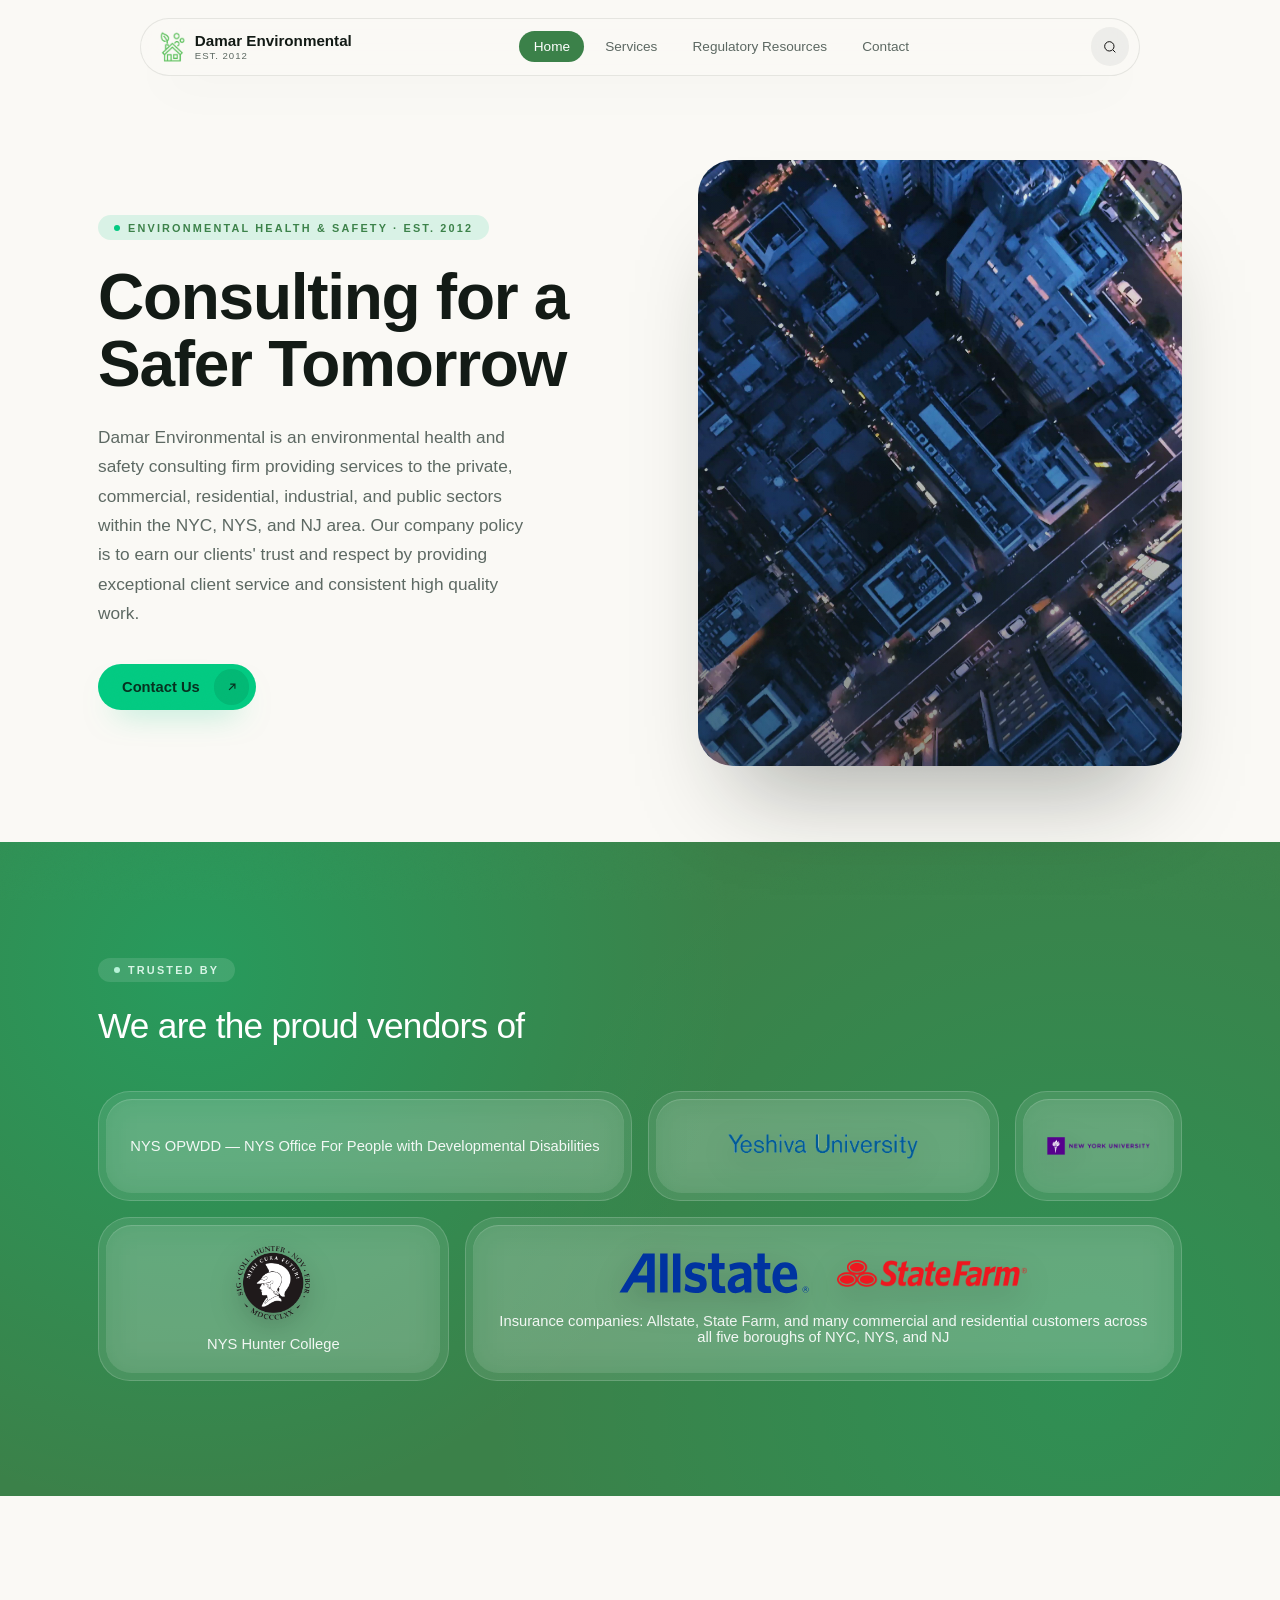
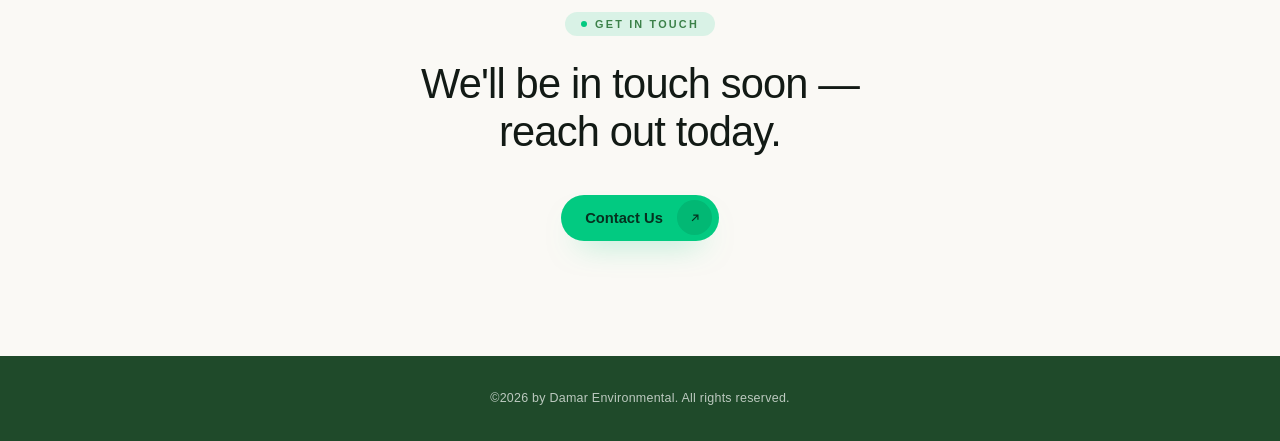
==== index.html @ f16bc7c7 "Add search for regulations" ====
<!DOCTYPE html>
<html lang="en">
<head>
<meta charset="UTF-8">
<meta name="viewport" content="width=device-width, initial-scale=1.0">
<title>Damar Environmental | Environmental Health &amp; Safety Consulting</title>
<link rel="stylesheet" href="css/style.css">
</head>
<body>
<div class="grain"></div>

<nav class="site-nav">
  <div class="nav-row">
    <div class="brand">
      <img src="images/logo-mark.png" alt="Damar Environmental logo" class="brand-logo">
      <div class="brand-text">
        <div class="name">Damar Environmental</div>
        <div class="est">Est. 2012</div>
      </div>
    </div>
    <ul class="main-nav">
      <li><a href="index.html" class="active">Home</a></li>
      <li><a href="services/index.html">Services</a></li>
      <li><a href="regulatory-resources/index.html">Regulatory Resources</a></li>
      <li><a href="contact/index.html">Contact</a></li>
    </ul>
    <div class="nav-actions">
      <button class="icon-btn search-btn" aria-label="Search" type="button">
        <svg class="icon-search" viewBox="0 0 24 24" fill="none" stroke="currentColor" stroke-width="1.4"><circle cx="11" cy="11" r="7"/><path d="M20 20l-3.5-3.5"/></svg>
        <svg class="icon-close" viewBox="0 0 24 24" fill="none" stroke="currentColor" stroke-width="1.4"><path d="M6 6l12 12M18 6L6 18"/></svg>
      </button>
      <button class="icon-btn nav-toggle" aria-label="Menu">
        <span></span><span></span><span></span>
      </button>
    </div>
    <div class="nav-search-wrap">
      <svg width="16" height="16" viewBox="0 0 24 24" fill="none" stroke="currentColor" stroke-width="1.4"><circle cx="11" cy="11" r="7"/><path d="M20 20l-3.5-3.5"/></svg>
      <input type="search" class="nav-search-input" placeholder="Search the regulations...">
    </div>
  </div>
</nav>

<div class="nav-overlay">
  <div class="nav-overlay-search">
    <svg width="16" height="16" viewBox="0 0 24 24" fill="none" stroke="currentColor" stroke-width="1.4"><circle cx="11" cy="11" r="7"/><path d="M20 20l-3.5-3.5"/></svg>
    <input type="search" class="overlay-search-input" placeholder="Search the regulations...">
  </div>
  <ul>
    <li><a href="index.html">Home</a></li>
    <li><a href="services/index.html">Services</a></li>
    <li><a href="regulatory-resources/index.html">Regulatory Resources</a></li>
    <li><a href="contact/index.html">Contact</a></li>
  </ul>
</div>

<section class="hero">
  <div class="container hero-grid">
    <div class="reveal">
      <div class="eyebrow">Environmental Health &amp; Safety &middot; Est. 2012</div>
      <h1>Consulting for a Safer Tomorrow</h1>
      <p class="lede">Damar Environmental is an environmental health and safety consulting firm providing services to the private, commercial, residential, industrial, and public sectors within the NYC, NYS, and NJ area. Our company policy is to earn our clients' trust and respect by providing exceptional client service and consistent high quality work.</p>
      <a href="contact/index.html" class="btn">
        Contact Us
        <span class="icon-circle">
          <svg width="14" height="14" viewBox="0 0 24 24" fill="none" stroke="currentColor" stroke-width="2"><path d="M7 17L17 7M9 7h8v8"/></svg>
        </span>
      </a>
    </div>
    <div class="hero-media reveal d2">
      <video autoplay muted loop playsinline poster="images/hero-poster.jpg">
        <source src="images/hero-bg.mp4" type="video/mp4">
      </video>
    </div>
  </div>
</section>

<section class="vendors-band">
  <div class="container">
    <div class="eyebrow on-dark reveal">Trusted By</div>
    <h2 class="reveal d1">We are the proud vendors of</h2>
    <div class="vendor-grid">
      <div class="bezel on-green reveal">
        <div class="bezel-inner vendor-card">
          <span>NYS OPWDD &mdash; NYS Office For People with Developmental Disabilities</span>
        </div>
      </div>
      <div class="bezel on-green reveal d1">
        <div class="bezel-inner vendor-card">
          <img src="images/vendors/yeshiva-logo.png" alt="Yeshiva University logo" class="vendor-logo">
        </div>
      </div>
      <div class="bezel on-green reveal d2">
        <div class="bezel-inner vendor-card">
          <img src="images/vendors/nyu-logo.png" alt="NYU logo" class="vendor-logo">
        </div>
      </div>
      <div class="bezel on-green reveal d1">
        <div class="bezel-inner vendor-card">
          <img src="images/vendors/hunter-logo.png" alt="Hunter College logo" class="vendor-logo seal-logo">
          <span>NYS Hunter College</span>
        </div>
      </div>
      <div class="bezel on-green reveal d3">
        <div class="bezel-inner vendor-card insurance-card">
          <div class="insurance-logos" aria-label="Insurance company logos">
            <img src="images/vendors/allstate-logo.svg" alt="Allstate logo" class="vendor-logo">
            <img src="images/vendors/state-farm-logo.png" alt="State Farm logo" class="vendor-logo">
          </div>
          <span>Insurance companies: Allstate, State Farm, and many commercial and residential customers across all five boroughs of NYC, NYS, and NJ</span>
        </div>
      </div>
    </div>
  </div>
</section>

<section class="home-cta">
  <div class="container">
    <div class="eyebrow reveal">Get In Touch</div>
    <h2 class="reveal d1">We'll be in touch soon &mdash; reach out today.</h2>
    <div class="signup-row reveal d2">
      <a href="contact/index.html" class="btn">
        Contact Us
        <span class="icon-circle">
          <svg width="14" height="14" viewBox="0 0 24 24" fill="none" stroke="currentColor" stroke-width="2"><path d="M7 17L17 7M9 7h8v8"/></svg>
        </span>
      </a>
    </div>
  </div>
</section>

<footer class="site-footer">
  &copy;2026 by Damar Environmental. All rights reserved.
</footer>

<script src="js/main.js"></script>
</body>
</html>
---- css/style.css ----
@import url('https://api.fontshare.com/v2/css?f[]=clash-display@400,500,600,700&f[]=general-sans@400,500,600&display=optional');

:root {
  /* brand (kept from original site) */
  --green-dark: #3b8149;
  --green-deep: #1f4a2a;
  --green-accent: #02ca81;
  --green-accent-soft: rgba(2, 202, 129, 0.13);

  /* new premium neutrals */
  --bg: #faf9f5;
  --bg-alt: #eef4ee;
  --ink: #121a15;
  --ink-soft: #5c6862;
  --white: #ffffff;
  --hairline: rgba(18, 26, 21, 0.09);
  --hairline-on-dark: rgba(255, 255, 255, 0.14);

  --font-display: 'Clash Display', 'General Sans', 'Plus Jakarta Sans', sans-serif;
  --font-body: 'General Sans', 'Plus Jakarta Sans', sans-serif;

  --ease: cubic-bezier(0.32, 0.72, 0, 1);
  --ease-soft: cubic-bezier(0.22, 0.61, 0.36, 1);

  --section-py: clamp(4.5rem, 9vw, 8rem);
}

* { box-sizing: border-box; }

html { scroll-behavior: smooth; }

body {
  margin: 0;
  padding: 0;
  min-height: 100vh;
  display: flex;
  flex-direction: column;
  font-family: var(--font-body);
  color: var(--ink);
  background: var(--bg);
  -webkit-font-smoothing: antialiased;
}

a { color: inherit; text-decoration: none; }
img { max-width: 100%; display: block; }
ul { margin: 0; padding: 0; }

h1, h2, h3, h4 {
  font-family: var(--font-display);
  letter-spacing: -0.02em;
  margin: 0;
}

.container {
  max-width: 1180px;
  margin: 0 auto;
  padding: 0 clamp(1.5rem, 4vw, 3rem);
}

/* ---------- grain overlay ---------- */
.grain {
  position: fixed;
  inset: 0;
  z-index: 40;
  pointer-events: none;
  opacity: 0.035;
  mix-blend-mode: overlay;
  background-image: url("data:image/svg+xml,%3Csvg xmlns='http://www.w3.org/2000/svg' width='180' height='180'%3E%3Cfilter id='n'%3E%3CfeTurbulence type='fractalNoise' baseFrequency='0.9' numOctaves='2' stitchTiles='stitch'/%3E%3C/filter%3E%3Crect width='100%25' height='100%25' filter='url(%23n)'/%3E%3C/svg%3E");
}

/* ---------- eyebrow ---------- */
.eyebrow {
  display: inline-flex;
  align-items: center;
  gap: 0.5rem;
  padding: 0.4rem 1rem;
  border-radius: 999px;
  background: var(--green-accent-soft);
  color: var(--green-dark);
  font-size: 0.68rem;
  letter-spacing: 0.2em;
  text-transform: uppercase;
  font-weight: 600;
  margin-bottom: 1.5rem;
}

.eyebrow::before {
  content: "";
  width: 6px;
  height: 6px;
  border-radius: 50%;
  background: var(--green-accent);
  flex-shrink: 0;
}

.eyebrow.on-dark {
  background: rgba(255,255,255,0.12);
  color: #d8f5e6;
}
.eyebrow.on-dark::before { background: #b7f3d8; }

/* ---------- floating pill nav ---------- */
.site-nav {
  position: fixed;
  top: 1.1rem;
  left: 50%;
  transform: translateX(-50%);
  z-index: 100;
  width: min(1000px, calc(100% - 1.5rem));
  background: rgba(250, 249, 245, 0.72);
  backdrop-filter: blur(20px) saturate(160%);
  -webkit-backdrop-filter: blur(20px) saturate(160%);
  border: 1px solid var(--hairline);
  border-radius: 999px;
  box-shadow: 0 24px 48px -28px rgba(18, 26, 21, 0.35);
  transition: box-shadow 0.5s var(--ease);
}

.site-nav .nav-row {
  position: relative;
  display: flex;
  align-items: center;
  justify-content: space-between;
  gap: 1rem;
  padding: 0.55rem 0.6rem 0.55rem 1.1rem;
}

.brand, .main-nav {
  transition: opacity 0.35s var(--ease);
}

.site-nav.search-active .brand,
.site-nav.search-active .main-nav {
  opacity: 0;
  pointer-events: none;
}

.nav-actions { position: relative; z-index: 3; }

/* expanding search bar */
.nav-search-wrap {
  position: absolute;
  inset: 0.35rem 0.35rem 0.35rem 0.35rem;
  z-index: 2;
  border-radius: 999px;
  background: var(--bg);
  display: flex;
  align-items: center;
  gap: 0.7rem;
  padding: 0 0.5rem 0 1.3rem;
  transform-origin: right center;
  transform: scaleX(0.04);
  opacity: 0;
  pointer-events: none;
  transition: transform 0.65s var(--ease), opacity 0.35s var(--ease);
}

.site-nav.search-active .nav-search-wrap {
  transform: scaleX(1);
  opacity: 1;
  pointer-events: auto;
}

.nav-search-wrap svg {
  flex-shrink: 0;
  color: var(--ink-soft);
  opacity: 0;
  transition: opacity 0.3s var(--ease);
}

.nav-search-input {
  flex: 1;
  min-width: 0;
  border: none;
  background: transparent;
  font-family: inherit;
  font-size: 0.95rem;
  color: var(--ink);
  outline: none;
  opacity: 0;
  transition: opacity 0.3s var(--ease);
}

.nav-search-input::-webkit-search-cancel-button,
.nav-search-input::-webkit-search-decoration {
  display: none;
  -webkit-appearance: none;
}

.site-nav.search-active .nav-search-wrap svg,
.site-nav.search-active .nav-search-input {
  opacity: 1;
  transition-delay: 0.2s;
}

.brand {
  display: flex;
  align-items: center;
  gap: 0.6rem;
  flex-shrink: 0;
}

.brand svg { flex-shrink: 0; }

.brand-logo {
  height: 34px;
  width: auto;
  flex-shrink: 0;
}

.brand-text .name {
  font-family: var(--font-display);
  font-weight: 600;
  font-size: 0.95rem;
  line-height: 1.15;
  color: var(--ink);
}

.brand-text .est {
  font-size: 0.6rem;
  letter-spacing: 0.1em;
  color: var(--ink-soft);
  text-transform: uppercase;
}

.main-nav {
  position: relative;
  display: flex;
  gap: 0.4rem;
  list-style: none;
  font-size: 0.85rem;
  font-weight: 500;
}

.main-nav a {
  position: relative;
  z-index: 1;
  display: block;
  padding: 0.5rem 0.9rem;
  border-radius: 999px;
  color: var(--ink-soft);
  transition: color 0.4s var(--ease);
}

.main-nav a:hover { color: var(--ink); }

.main-nav a.pill-target { color: var(--white); }

.nav-pill {
  position: absolute;
  top: 0;
  left: 0;
  z-index: 0;
  border-radius: 999px;
  background: var(--green-dark);
  pointer-events: none;
  transition: transform 0.5s var(--ease), width 0.5s var(--ease), height 0.5s var(--ease);
}

.nav-pill.no-anim { transition: none; }

.nav-actions {
  display: flex;
  align-items: center;
  gap: 0.5rem;
}

.icon-btn {
  width: 2.4rem;
  height: 2.4rem;
  border-radius: 50%;
  display: inline-flex;
  align-items: center;
  justify-content: center;
  background: rgba(18,26,21,0.05);
  border: none;
  cursor: pointer;
  flex-shrink: 0;
  transition: background 0.4s var(--ease);
}

.icon-btn:hover { background: rgba(18,26,21,0.1); }

.icon-btn svg { width: 16px; height: 16px; }

.search-btn { position: relative; }

.search-btn svg {
  position: absolute;
  top: 50%;
  left: 50%;
  transform: translate(-50%, -50%);
  transition: opacity 0.35s var(--ease), transform 0.35s var(--ease);
}

.search-btn .icon-close { opacity: 0; transform: translate(-50%, -50%) rotate(-45deg); }

.site-nav.search-active .search-btn .icon-search { opacity: 0; transform: translate(-50%, -50%) rotate(45deg); }
.site-nav.search-active .search-btn .icon-close { opacity: 1; transform: translate(-50%, -50%) rotate(0deg); }

/* hamburger (mobile only) */
.nav-toggle {
  display: none;
  position: relative;
}

.nav-toggle span {
  position: absolute;
  left: 0.7rem;
  right: 0.7rem;
  height: 1px;
  background: var(--ink);
  transition: transform 0.5s var(--ease), opacity 0.3s var(--ease), top 0.5s var(--ease);
}

.nav-toggle span:nth-child(1) { top: 0.9rem; }
.nav-toggle span:nth-child(2) { top: 1.3rem; }
.nav-toggle span:nth-child(3) { top: 1.7rem; }

body.nav-open .nav-toggle span:nth-child(1) { top: 1.3rem; transform: rotate(45deg); }
body.nav-open .nav-toggle span:nth-child(2) { opacity: 0; }
body.nav-open .nav-toggle span:nth-child(3) { top: 1.3rem; transform: rotate(-45deg); }

.nav-overlay {
  position: fixed;
  inset: 0;
  z-index: 90;
  background: rgba(250,249,245,0.88);
  backdrop-filter: blur(30px);
  -webkit-backdrop-filter: blur(30px);
  display: flex;
  flex-direction: column;
  align-items: center;
  justify-content: center;
  opacity: 0;
  pointer-events: none;
  transition: opacity 0.5s var(--ease);
}

body.nav-open .nav-overlay { opacity: 1; pointer-events: auto; }

.nav-overlay ul {
  list-style: none;
  text-align: center;
}

.nav-overlay li { margin: 0.4rem 0; overflow: hidden; }

.nav-overlay a {
  display: inline-block;
  font-family: var(--font-display);
  font-size: clamp(1.8rem, 6vw, 3rem);
  font-weight: 500;
  color: var(--ink);
  transform: translateY(3rem);
  opacity: 0;
  transition: transform 0.7s var(--ease-soft), opacity 0.7s var(--ease-soft), color 0.3s;
}

body.nav-open .nav-overlay a { transform: translateY(0); opacity: 1; }
body.nav-open .nav-overlay li:nth-child(1) a { transition-delay: 0.05s; }
body.nav-open .nav-overlay li:nth-child(2) a { transition-delay: 0.12s; }
body.nav-open .nav-overlay li:nth-child(3) a { transition-delay: 0.19s; }
body.nav-open .nav-overlay li:nth-child(4) a { transition-delay: 0.26s; }

.nav-overlay a:hover { color: var(--green-dark); }

@media (max-width: 860px) {
  .main-nav, .nav-actions .icon-btn.search-btn, .nav-search-wrap { display: none; }
  .nav-toggle { display: block; width: 2.4rem; height: 2.4rem; }
}

/* ---------- buttons ---------- */
.btn {
  display: inline-flex;
  align-items: center;
  gap: 0.9rem;
  background: var(--green-accent);
  color: #06301f;
  font-family: var(--font-body);
  font-weight: 600;
  font-size: 0.92rem;
  padding: 0.35rem 0.4rem 0.35rem 1.5rem;
  border-radius: 999px;
  border: none;
  cursor: pointer;
  transition: transform 0.5s var(--ease), box-shadow 0.5s var(--ease);
  box-shadow: 0 16px 32px -18px rgba(2, 202, 129, 0.6);
}

.btn:active { transform: scale(0.97); }
.btn:hover { box-shadow: 0 20px 40px -16px rgba(2, 202, 129, 0.75); }

.btn .icon-circle {
  width: 2.2rem;
  height: 2.2rem;
  border-radius: 50%;
  background: rgba(6, 48, 31, 0.12);
  display: flex;
  align-items: center;
  justify-content: center;
  transition: transform 0.5s var(--ease);
  flex-shrink: 0;
}

.btn:hover .icon-circle { transform: translate(2px, -2px) scale(1.06); }

.btn.ghost {
  background: transparent;
  color: var(--ink);
  border: 1px solid var(--hairline);
  box-shadow: none;
}

.btn.ghost .icon-circle { background: rgba(18,26,21,0.06); }

.btn.on-dark {
  color: var(--white);
  background: rgba(255,255,255,0.12);
  border: 1px solid var(--hairline-on-dark);
  box-shadow: none;
}
.btn.on-dark .icon-circle { background: rgba(255,255,255,0.14); }

/* ---------- double-bezel cards ---------- */
.bezel {
  padding: 0.45rem;
  border-radius: 2rem;
  background: linear-gradient(160deg, rgba(18,26,21,0.07), rgba(18,26,21,0.015));
  border: 1px solid var(--hairline);
}

.bezel-inner {
  border-radius: 1.6rem;
  background: var(--white);
  box-shadow: inset 0 1px 1px rgba(255,255,255,0.7), 0 30px 60px -30px rgba(18, 26, 21, 0.25);
  padding: 2.2rem;
  height: 100%;
}

.bezel.on-green {
  background: rgba(255,255,255,0.1);
  border-color: rgba(255,255,255,0.16);
}
.bezel.on-green .bezel-inner {
  background: rgba(255,255,255,0.07);
  backdrop-filter: blur(16px);
  box-shadow: inset 0 1px 1px rgba(255,255,255,0.18);
  color: rgba(255,255,255,0.92);
}

/* ---------- footer ---------- */
.site-footer {
  background: var(--green-deep);
  color: rgba(255,255,255,0.7);
  text-align: center;
  padding: 2.2rem 1rem;
  font-size: 0.78rem;
  letter-spacing: 0.02em;
  margin-top: auto;
}

/* ---------- reveal-on-scroll ---------- */
.reveal {
  opacity: 0;
  transform: translateY(3.2rem);
  filter: blur(6px);
  transition: opacity 1s var(--ease-soft), transform 1s var(--ease-soft), filter 1s var(--ease-soft);
}
.reveal.is-visible { opacity: 1; transform: none; filter: blur(0); }
.reveal.d1 { transition-delay: 0.08s; }
.reveal.d2 { transition-delay: 0.16s; }
.reveal.d3 { transition-delay: 0.24s; }
.reveal.d4 { transition-delay: 0.32s; }

/* ================= HOME ================= */
.hero {
  padding: clamp(7.5rem, 14vw, 10rem) 0 clamp(3rem, 6vw, 5rem);
}

.hero-grid {
  display: grid;
  grid-template-columns: 1.05fr 0.95fr;
  gap: clamp(2rem, 5vw, 4rem);
  align-items: center;
}

.hero h1 {
  font-size: clamp(2.6rem, 5vw, 4.4rem);
  font-weight: 600;
  line-height: 1.04;
  color: var(--ink);
  margin-bottom: 1.6rem;
}

.hero p.lede {
  font-size: 1.08rem;
  line-height: 1.7;
  color: var(--ink-soft);
  max-width: 46ch;
  margin-bottom: 2.2rem;
}

.hero-media {
  position: relative;
  border-radius: 2.2rem;
  overflow: hidden;
  aspect-ratio: 4 / 5;
  transform: rotate(1.5deg);
  box-shadow: 0 60px 90px -40px rgba(18,26,21,0.35);
}

.hero-media video, .hero-media img {
  position: absolute;
  inset: 0;
  width: 100%;
  height: 100%;
  object-fit: cover;
}

.hero-media::after {
  content: "";
  position: absolute;
  inset: 0;
  background: linear-gradient(200deg, rgba(31,74,42,0.05), rgba(18,26,21,0.55));
}

@media (max-width: 860px) {
  .hero-grid { grid-template-columns: 1fr; }
  .hero-media { transform: none; aspect-ratio: 16/10; order: -1; }
}

/* vendors band */
.vendors-band {
  background: var(--green-dark);
  background-image: radial-gradient(circle at 15% 20%, rgba(2,202,129,0.35), transparent 45%),
                     radial-gradient(circle at 85% 80%, rgba(2,202,129,0.2), transparent 50%);
  color: #fff;
  padding: var(--section-py) 0;
}

.vendors-band h2 {
  font-size: clamp(1.6rem, 3vw, 2.2rem);
  font-weight: 500;
  max-width: 30ch;
  margin-bottom: 2.8rem;
}

.vendor-grid {
  display: grid;
  grid-template-columns: repeat(6, 1fr);
  grid-auto-rows: minmax(110px, auto);
  gap: 1rem;
}

.vendor-grid .bezel:nth-child(1) { grid-column: span 3; }
.vendor-grid .bezel:nth-child(2) { grid-column: span 2; }
.vendor-grid .bezel:nth-child(3) { grid-column: span 1; }
.vendor-grid .bezel:nth-child(4) { grid-column: span 2; }
.vendor-grid .bezel:nth-child(5) { grid-column: span 4; }

.vendor-grid .bezel-inner {
  display: flex;
  align-items: center;
  justify-content: center;
  padding: 1.3rem 1.5rem;
  font-size: 0.92rem;
  font-weight: 500;
}

.vendor-card {
  flex-direction: column;
  gap: 1rem;
  text-align: center;
}

.vendor-logo {
  width: min(190px, 100%);
  max-height: 54px;
  object-fit: contain;
  filter: drop-shadow(0 10px 16px rgba(0,0,0,0.2));
}

.vendor-logo.nys-logo {
  max-height: 38px;
  width: 150px;
}

.vendor-logo.seal-logo {
  max-height: 74px;
  width: 74px;
}

.insurance-card {
  gap: 1.2rem;
}

.insurance-logos {
  display: grid;
  grid-template-columns: repeat(2, minmax(120px, 1fr));
  gap: 1rem;
  align-items: center;
  width: min(420px, 100%);
}

.insurance-logos .vendor-logo {
  justify-self: center;
}

@media (max-width: 860px) {
  .vendor-grid { grid-template-columns: 1fr; }
  .vendor-grid .bezel { grid-column: span 1 !important; }
  .insurance-logos { grid-template-columns: 1fr; }
}

/* contact CTA band (home) */
.home-cta {
  padding: var(--section-py) 0;
  text-align: center;
}

.home-cta h2 {
  font-size: clamp(1.8rem, 3.4vw, 2.6rem);
  font-weight: 500;
  max-width: 22ch;
  margin: 0 auto 2.4rem;
}

.signup-row {
  display: flex;
  gap: 0.7rem;
  justify-content: center;
  max-width: 520px;
  margin: 0 auto;
}

/* ================= PAGE BANNER (services / regulatory) ================= */
.page-banner {
  padding: clamp(8rem, 15vw, 11rem) 0 clamp(3rem, 6vw, 4rem);
  text-align: center;
}

.page-banner h1 {
  font-size: clamp(2.6rem, 6vw, 4.4rem);
  font-weight: 600;
  color: var(--ink);
  margin-bottom: 0.9rem;
}

.page-banner p { color: var(--ink-soft); font-size: 1rem; }

/* ================= SERVICES ================= */
.service-block { padding: var(--section-py) 0; }
.service-block.tight { padding-top: 0; }

.service-block h2 {
  color: var(--green-dark);
  font-size: clamp(1.4rem, 2.4vw, 1.8rem);
  font-weight: 600;
  margin-bottom: 1.3rem;
}

.service-block h3 {
  font-size: 1.1rem;
  font-weight: 600;
  color: var(--ink);
  margin: 1.8rem 0 0.7rem;
}

.service-block p, .service-block li {
  line-height: 1.75;
  color: var(--ink-soft);
  font-size: 0.98rem;
}

.service-block ul { padding-left: 1.2rem; }
.service-block li { margin-bottom: 0.4rem; }

.service-flex {
  display: grid;
  grid-template-columns: 1.4fr 1fr;
  gap: clamp(2rem, 5vw, 3.5rem);
  align-items: start;
}

@media (max-width: 860px) {
  .service-flex { grid-template-columns: 1fr; }
}

/* photo-bg cascade sections */
.photo-cascade {
  position: relative;
  padding: clamp(1.25rem, 2.5vw, 2rem) 0;
}

.photo-cascade:first-of-type { padding-top: clamp(2.5rem, 5vw, 4rem); }
.photo-cascade:last-of-type { padding-bottom: clamp(2.5rem, 5vw, 4rem); }

.photo-cascade-media {
  position: relative;
  border-radius: 2.2rem;
  overflow: hidden;
  min-height: 420px;
  background-size: cover;
  background-position: center;
  box-shadow: 0 50px 80px -40px rgba(18,26,21,0.35);
}

.photo-cascade-media::after {
  content: "";
  position: absolute;
  inset: 0;
  background: linear-gradient(200deg, rgba(31,74,42,0.15), rgba(18,26,21,0.72));
}

.photo-cascade-text {
  position: relative;
  z-index: 2;
  margin-top: -6rem;
  margin-left: clamp(1rem, 6vw, 4rem);
  max-width: 640px;
  transform: rotate(-1.2deg);
}

.photo-cascade-text .bezel-inner {
  padding: 2.4rem clamp(1.6rem, 4vw, 3rem);
  background: rgba(18, 26, 21, 0.85);
  backdrop-filter: blur(24px);
  -webkit-backdrop-filter: blur(24px);
  box-shadow: 0 30px 60px -30px rgba(18, 26, 21, 0.55);
}

.photo-cascade-text h2 { color: #fff; margin-bottom: 1rem; }
.photo-cascade-text p, .photo-cascade-text li { color: rgba(255,255,255,0.88); }
.photo-cascade-text ul { padding-left: 1.2rem; }

@media (max-width: 860px) {
  .photo-cascade-text { margin-top: 1.5rem; margin-left: 0; transform: none; }
}

.cta-block {
  text-align: center;
  padding: var(--section-py) 0 calc(var(--section-py) + 1rem);
}

.cta-block p {
  font-family: var(--font-display);
  font-weight: 500;
  font-size: clamp(1.3rem, 2.6vw, 1.9rem);
  max-width: 24ch;
  margin: 0 auto 2rem;
  line-height: 1.35;
  color: var(--ink);
}

/* ================= REGULATORY RESOURCES ================= */
.reg-section { padding: clamp(1.5rem, 3vw, 2.5rem) 0; }
.reg-section.tight { padding-top: 0; }
.reg-section:first-of-type { padding-top: clamp(2.5rem, 5vw, 4rem); }
.reg-section:last-of-type { padding-bottom: clamp(3.5rem, 7vw, 5.5rem); }

.reg-section > .container > h2 {
  color: var(--green-dark);
  font-size: clamp(1.4rem, 2.6vw, 1.9rem);
  font-weight: 600;
  margin-bottom: 2.2rem;
}

.reg-columns {
  display: grid;
  grid-template-columns: repeat(auto-fit, minmax(240px, 1fr));
  gap: 1.2rem;
}

.reg-columns .bezel-inner { padding: 1.8rem; }

.reg-columns h3 {
  font-size: 0.95rem;
  font-weight: 600;
  color: var(--ink);
  margin: 0 0 1rem;
  display: flex;
  align-items: center;
  gap: 0.6rem;
}

.reg-columns h3 svg { flex-shrink: 0; }

.reg-columns ul { list-style: none; }
.reg-columns li { margin-bottom: 0.9rem; padding-bottom: 0.9rem; border-bottom: 1px solid var(--hairline); }
.reg-columns li:last-child { margin-bottom: 0; padding-bottom: 0; border-bottom: none; }

.reg-columns a {
  color: var(--ink-soft);
  font-size: 0.86rem;
  line-height: 1.5;
  transition: color 0.3s;
}
.reg-columns a:hover { color: var(--green-dark); }

.reg-divider {
  height: 1px;
  background: var(--hairline);
  margin: 0;
}

/* ================= SEARCH RESULTS ================= */
.search-page-bar {
  display: flex;
  align-items: center;
  gap: 0.7rem;
  max-width: 520px;
  margin: 0 auto 1.4rem;
  padding: 0.9rem 1.4rem;
  border-radius: 999px;
  background: var(--white);
  border: 1px solid var(--hairline);
  box-shadow: 0 20px 40px -28px rgba(18, 26, 21, 0.3);
  transition: border-color 0.3s, box-shadow 0.3s;
}

.search-page-bar:focus-within {
  border-color: var(--green-accent);
  box-shadow: 0 0 0 4px var(--green-accent-soft);
}

.search-page-bar svg { flex-shrink: 0; color: var(--ink-soft); }

.search-page-bar input {
  flex: 1;
  min-width: 0;
  border: none;
  outline: none;
  background: transparent;
  font-family: inherit;
  font-size: 0.95rem;
  color: var(--ink);
}

.search-page-bar input::-webkit-search-cancel-button,
.search-page-bar input::-webkit-search-decoration {
  display: none;
  -webkit-appearance: none;
}

.search-banner { padding-bottom: 0; }

.search-meta {
  text-align: center;
  color: var(--ink-soft);
  font-size: 0.86rem;
}

.search-results-section { padding-top: clamp(1.5rem, 3vw, 2rem); }

.search-results-list {
  display: grid;
  grid-template-columns: 1fr;
  gap: 1rem;
  max-width: 780px;
  margin: 0 auto;
}

.result-card {
  display: block;
  text-decoration: none;
  transition: transform 0.5s var(--ease);
}

.result-card:hover { transform: translateY(-3px); }

.result-card .bezel-inner { padding: 1.8rem 2rem; transition: box-shadow 0.5s var(--ease); }

.result-card:hover .bezel-inner {
  box-shadow: inset 0 1px 1px rgba(255,255,255,0.7), 0 34px 64px -28px rgba(18, 26, 21, 0.32);
}

.result-tags { display: flex; gap: 0.5rem; margin-bottom: 0.9rem; flex-wrap: wrap; }

.result-tag {
  display: inline-flex;
  align-items: center;
  padding: 0.32rem 0.85rem;
  border-radius: 999px;
  background: rgba(18, 26, 21, 0.06);
  color: var(--ink-soft);
  font-size: 0.65rem;
  letter-spacing: 0.08em;
  text-transform: uppercase;
  font-weight: 600;
}

.result-tag.accent { background: var(--green-accent-soft); color: var(--green-dark); }

.result-title {
  font-family: var(--font-display);
  font-size: 1.05rem;
  font-weight: 600;
  color: var(--ink);
  line-height: 1.4;
  margin-bottom: 0.6rem;
}

.result-snippet {
  color: var(--ink-soft);
  font-size: 0.9rem;
  line-height: 1.65;
  margin-bottom: 1.1rem;
}

.result-link {
  display: inline-flex;
  align-items: center;
  gap: 0.6rem;
  font-size: 0.82rem;
  font-weight: 600;
  color: var(--green-dark);
}

.result-link .icon-circle.small {
  width: 1.7rem;
  height: 1.7rem;
  border-radius: 50%;
  background: var(--green-accent-soft);
  display: flex;
  align-items: center;
  justify-content: center;
  flex-shrink: 0;
  transition: transform 0.5s var(--ease);
}

.result-card:hover .result-link .icon-circle.small { transform: translate(2px, -2px) scale(1.06); }

mark {
  background: var(--green-accent-soft);
  color: var(--green-dark);
  border-radius: 0.25em;
  padding: 0 0.15em;
}

.search-empty {
  text-align: center;
  padding: 2.5rem 1.5rem;
  color: var(--ink-soft);
}

.search-empty p { margin-bottom: 1.4rem; font-size: 1rem; }

.search-suggestions {
  display: flex;
  flex-wrap: wrap;
  gap: 0.6rem;
  justify-content: center;
  margin-top: 1.6rem;
}

.search-suggestion-chip {
  padding: 0.5rem 1.1rem;
  border-radius: 999px;
  background: var(--white);
  border: 1px solid var(--hairline);
  font-family: inherit;
  font-size: 0.82rem;
  color: var(--ink-soft);
  cursor: pointer;
  transition: color 0.3s, border-color 0.3s;
}
.search-suggestion-chip:hover { color: var(--green-dark); border-color: var(--green-accent); }

/* mobile overlay search */
.nav-overlay-search {
  display: none;
  align-items: center;
  gap: 0.6rem;
  width: min(320px, 82vw);
  padding: 0.8rem 1.2rem;
  margin-bottom: 2.2rem;
  border-radius: 999px;
  background: var(--white);
  border: 1px solid var(--hairline);
  transform: translateY(2rem);
  opacity: 0;
  transition: transform 0.7s var(--ease-soft), opacity 0.7s var(--ease-soft);
}

body.nav-open .nav-overlay-search { transform: translateY(0); opacity: 1; transition-delay: 0.02s; }

.nav-overlay-search svg { flex-shrink: 0; color: var(--ink-soft); }

.nav-overlay-search input {
  flex: 1;
  min-width: 0;
  border: none;
  outline: none;
  background: transparent;
  font-family: inherit;
  font-size: 0.95rem;
  color: var(--ink);
}

@media (max-width: 860px) {
  .nav-overlay-search { display: flex; }
}

/* ================= CONTACT ================= */
.contact-wrap {
  display: grid;
  grid-template-columns: 1fr 1fr;
  gap: clamp(1.5rem, 4vw, 3rem);
  padding: clamp(7.5rem, 13vw, 9.5rem) 0 var(--section-py);
}

@media (max-width: 860px) {
  .contact-wrap { grid-template-columns: 1fr; }
}

.contact-form-col h1 {
  font-size: clamp(2rem, 4vw, 2.8rem);
  font-weight: 600;
  margin-bottom: 1.8rem;
}

.form-row { display: flex; gap: 1rem; margin-bottom: 1rem; flex-wrap: wrap; }
.form-row > div { flex: 1 1 200px; }

.field { margin-bottom: 1rem; }

.field label {
  display: block;
  font-size: 0.76rem;
  color: var(--ink-soft);
  margin-bottom: 0.4rem;
  letter-spacing: 0.03em;
}

.field input, .field textarea {
  width: 100%;
  border: 1px solid var(--hairline);
  background: var(--white);
  color: var(--ink);
  border-radius: 0.9rem;
  padding: 0.85rem 1rem;
  font-family: inherit;
  font-size: 0.92rem;
  transition: border-color 0.3s, box-shadow 0.3s;
}

.field input:focus, .field textarea:focus {
  outline: none;
  border-color: var(--green-accent);
  box-shadow: 0 0 0 4px var(--green-accent-soft);
}

.field textarea { min-height: 130px; resize: vertical; }

.contact-info-col .bezel { height: 100%; }
.contact-info-col .bezel-inner {
  height: 100%;
  background-size: cover;
  background-position: center;
  position: relative;
  display: flex;
  flex-direction: column;
  align-items: center;
  justify-content: center;
  text-align: center;
  padding: 2.5rem;
  overflow: hidden;
}

.contact-info-col .bezel-inner::before {
  content: "";
  position: absolute;
  inset: 0;
  background: linear-gradient(200deg, rgba(250,249,245,0.94), rgba(238,244,238,0.88));
}

.contact-info-col .bezel-inner > * { position: relative; z-index: 1; }

.contact-info-col h2 {
  color: var(--green-dark);
  font-size: 1.5rem;
  font-weight: 600;
  margin-bottom: 1.6rem;
}

.contact-chip {
  display: inline-flex;
  align-items: center;
  gap: 0.6rem;
  background: var(--white);
  border: 1px solid var(--hairline);
  border-radius: 999px;
  padding: 0.7rem 1.3rem;
  margin-bottom: 0.8rem;
  font-size: 0.9rem;
  box-shadow: 0 12px 24px -16px rgba(18,26,21,0.2);
}

.contact-info-col .muted { color: var(--ink-soft); font-size: 0.85rem; margin-top: 1.4rem; }
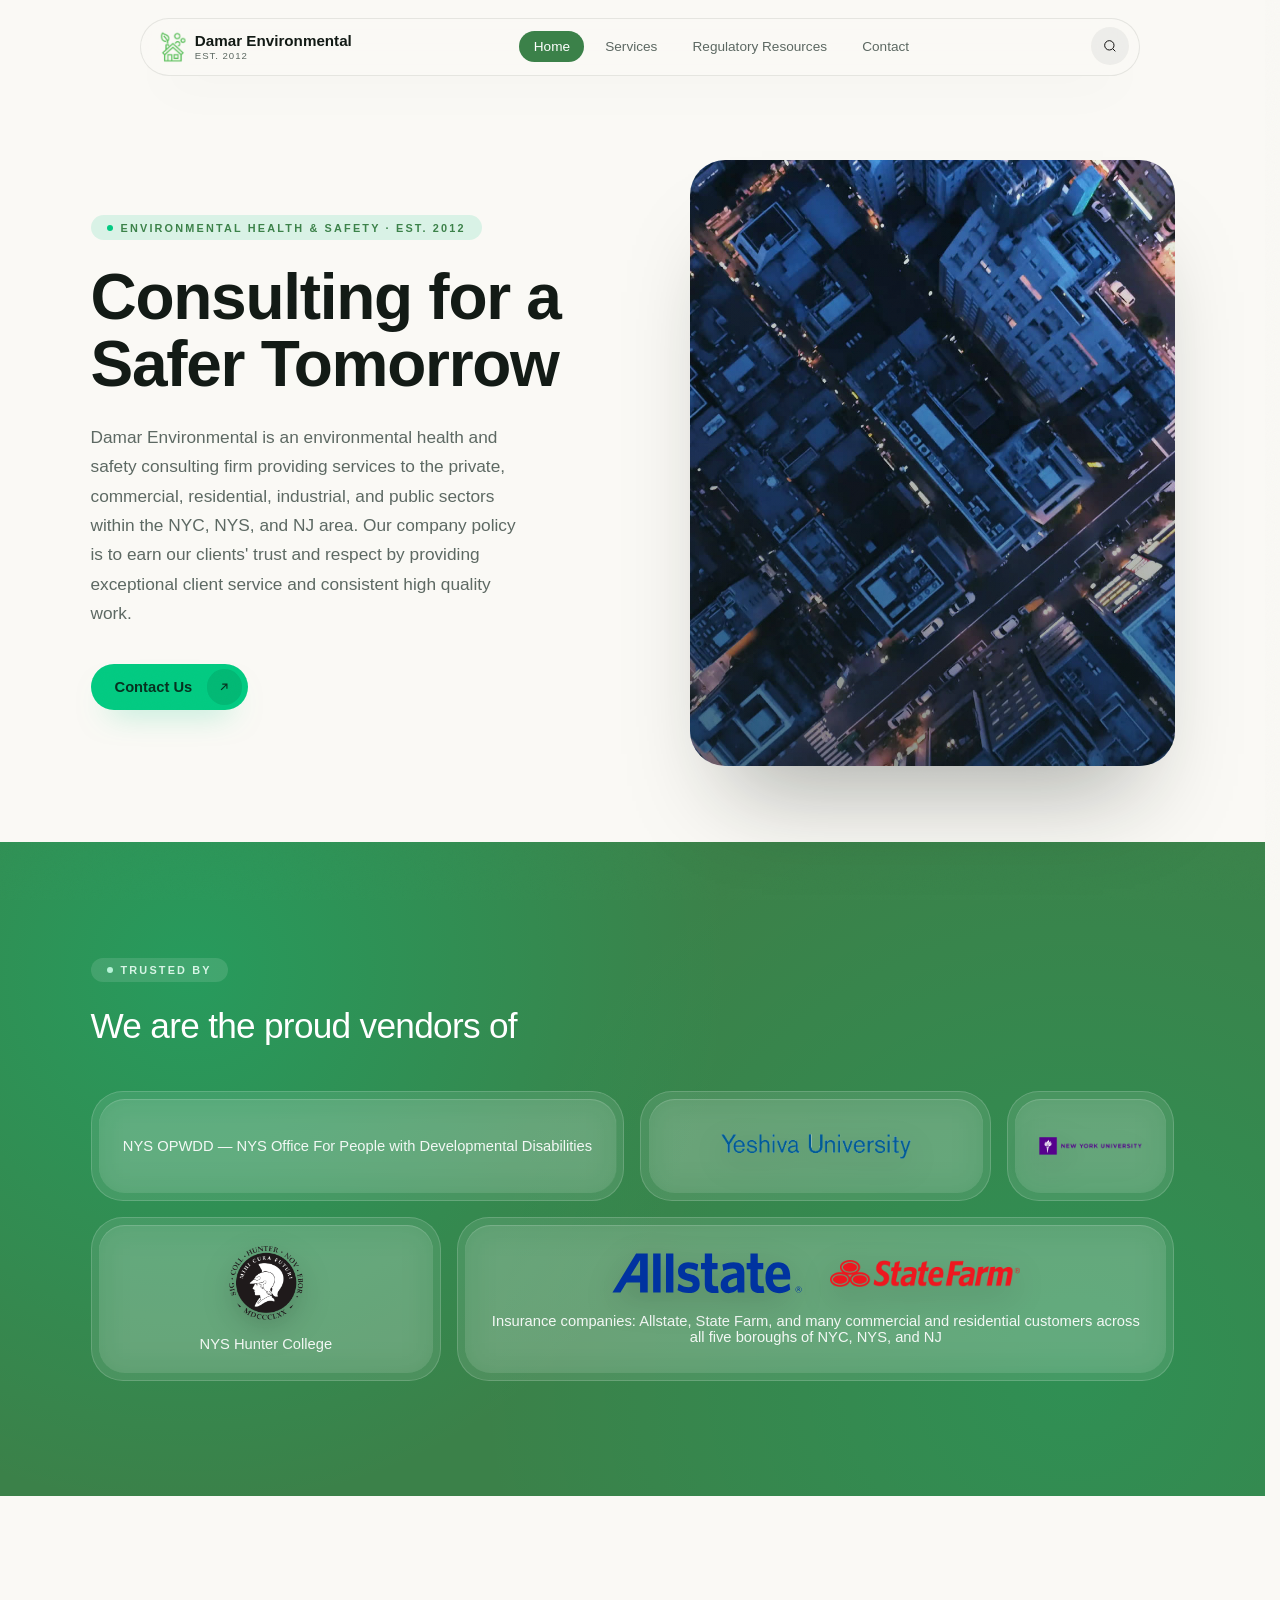
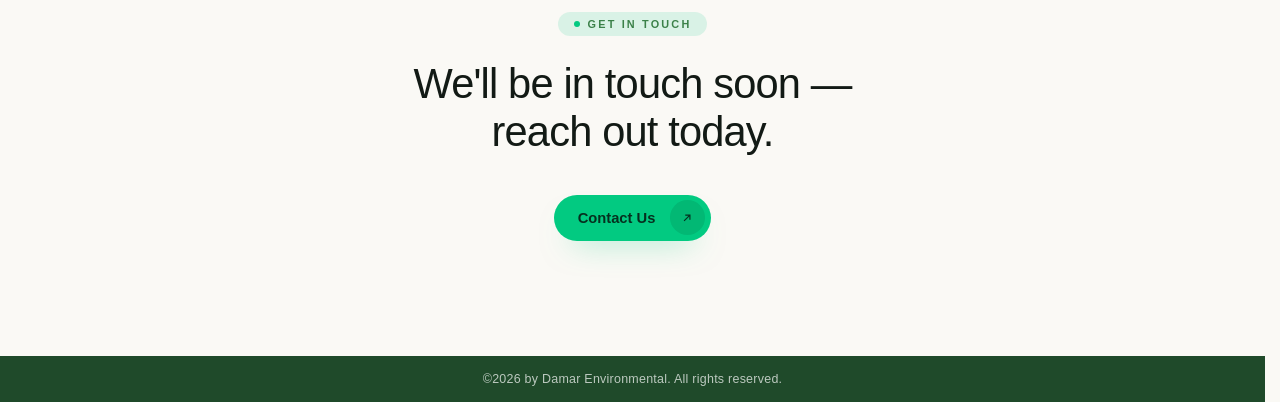
==== commit f244dc78: "Keep top bar static across pages, smooth page switches, shrink media - Skip the top bar intro when a" ====
--- a/index.html
+++ b/index.html
@@ -2,9 +2,57 @@
 <html lang="en">
 <head>
 <meta charset="UTF-8">
+<script>/* arriving from another page on this site (flag set in main.js): keep the top bar static, skip its intro */try{if(sessionStorage.getItem('navStatic')){sessionStorage.removeItem('navStatic');document.documentElement.classList.add('nav-static')}}catch(e){}</script>
+<link rel="preload" href="https://cdn.fontshare.com/wf/3RZHWSNONLLWJK3RLPEKUZOMM56GO4LJ/BPDRY7AHVI3MCDXXVXTQQ76H3UXA63S3/SB2OEB6IKZPRR6JT4GFJ2TFT6HBB6AZN.woff2" as="font" type="font/woff2" crossorigin>
+<link rel="preload" href="https://cdn.fontshare.com/wf/MFQT7HFGCR2L5ULQTW6YXYZXXHMPKLJ3/YWQ244D6TACUX5JBKATPOW5I5MGJ3G73/7YY3ZAAE3TRV2LANYOLXNHTPHLXVWTKH.woff2" as="font" type="font/woff2" crossorigin>
+<link rel="preload" href="https://cdn.fontshare.com/wf/FPDAZ2S6SW4QMSRIIKNNGTPM6VIXYMKO/5HNPQ453FRLIQWV2FNOBUU3FKTDZQVSG/Z3MGHFHX6DCTLQ55LJYRJ5MDCZPMFZU6.woff2" as="font" type="font/woff2" crossorigin>
 <meta name="viewport" content="width=device-width, initial-scale=1.0">
 <title>Damar Environmental | Environmental Health &amp; Safety Consulting</title>
+<meta name="description" content="Damar Environmental is an environmental health and safety consulting firm serving the private, commercial, residential, industrial, and public sectors across NYC, NYS, and NJ since 2012.">
+
+<link rel="icon" type="image/png" href="/images/favicon-32x32.png" sizes="32x32">
+<link rel="icon" type="image/png" href="/images/favicon-16x16.png" sizes="16x16">
+<link rel="icon" type="image/png" href="/images/favicon-512.png" sizes="512x512">
+<link rel="apple-touch-icon" href="/images/apple-touch-icon.png">
+<link rel="shortcut icon" href="/favicon.ico">
+
+<meta property="og:type" content="website">
+<meta property="og:site_name" content="Damar Environmental">
+<meta property="og:title" content="Damar Environmental | Environmental Health &amp; Safety Consulting">
+<meta property="og:description" content="Environmental health and safety consulting for private, commercial, residential, industrial, and public sectors across NYC, NYS, and NJ since 2012.">
+<meta property="og:url" content="https://damarenv.com/">
+<meta property="og:image" content="https://damarenv.com/images/og-image.png">
+<meta property="og:image:width" content="1200">
+<meta property="og:image:height" content="630">
+<meta name="twitter:card" content="summary_large_image">
+<meta name="twitter:title" content="Damar Environmental | Environmental Health &amp; Safety Consulting">
+<meta name="twitter:description" content="Environmental health and safety consulting for private, commercial, residential, industrial, and public sectors across NYC, NYS, and NJ since 2012.">
+<meta name="twitter:image" content="https://damarenv.com/images/og-image.png">
+
 <link rel="stylesheet" href="css/style.css">
+
+<script type="application/ld+json">
+{
+  "@context": "https://schema.org",
+  "@type": "ProfessionalService",
+  "name": "Damar Environmental",
+  "url": "https://damarenv.com/",
+  "logo": "https://damarenv.com/images/logo-mark.png",
+  "image": "https://damarenv.com/images/og-image.png",
+  "description": "Environmental health and safety consulting firm serving the private, commercial, residential, industrial, and public sectors across NYC, NYS, and NJ since 2012.",
+  "telephone": "+1-718-414-9079",
+  "email": "damarenv@gmail.com",
+  "foundingDate": "2012",
+  "areaServed": ["New York City", "New York State", "New Jersey"],
+  "knowsAbout": [
+    "Asbestos abatement monitoring",
+    "Asbestos management and testing",
+    "Variance filing",
+    "Lead-based paint testing",
+    "Mold and indoor air quality testing"
+  ]
+}
+</script>
 </head>
 <body>
 <div class="grain"></div>
@@ -132,6 +180,8 @@
   &copy;2026 by Damar Environmental. All rights reserved.
 </footer>
 
+<script src="js/search-data.js"></script>
+<script src="js/search-core.js"></script>
 <script src="js/main.js"></script>
 </body>
 </html>
--- a/css/style.css
+++ b/css/style.css
@@ -1,4 +1,14 @@
-@import url('https://api.fontshare.com/v2/css?f[]=clash-display@400,500,600,700&f[]=general-sans@400,500,600&display=optional');
+/* Fonts (Fontshare: Clash Display + General Sans), declared here directly instead of
+   @import-ing their CSS so the browser finds the files sooner. font-display: block
+   avoids flashing the fallback font on each page load; the top-bar faces are also
+   preloaded in every page's <head>. */
+@font-face { font-family: 'Clash Display'; src: url('https://cdn.fontshare.com/wf/VFMK2COV3DN37JR7JQ4CAOJPZ7KWKNY7/ODD5YJNDLHZZB2MIT3DPVH4EIHAMZ34D/BSY64LPTT3OPLVKAZKL3AHKRWZ3D74AC.woff2') format('woff2'); font-weight: 400; font-style: normal; font-display: block; }
+@font-face { font-family: 'Clash Display'; src: url('https://cdn.fontshare.com/wf/2GQIT54GKQY3JRFTSHS4ARTRNRQISSAA/3CIP5EBHRRHE5FVQU3VFROPUERNDSTDF/JTSL5QESUXATU47LCPUNHZQBDDIWDOSW.woff2') format('woff2'); font-weight: 500; font-style: normal; font-display: block; }
+@font-face { font-family: 'Clash Display'; src: url('https://cdn.fontshare.com/wf/FPDAZ2S6SW4QMSRIIKNNGTPM6VIXYMKO/5HNPQ453FRLIQWV2FNOBUU3FKTDZQVSG/Z3MGHFHX6DCTLQ55LJYRJ5MDCZPMFZU6.woff2') format('woff2'); font-weight: 600; font-style: normal; font-display: block; }
+@font-face { font-family: 'Clash Display'; src: url('https://cdn.fontshare.com/wf/BFBSY7LX5W2U2EROCLVVTQP4VS7S4PC3/IIUX4FGTMD2LK2VWD3RVTAS4SSMUN7B5/53RZKGODFYDW3QHTIL7IPOWTBCSUEZK7.woff2') format('woff2'); font-weight: 700; font-style: normal; font-display: block; }
+@font-face { font-family: 'General Sans'; src: url('https://cdn.fontshare.com/wf/MFQT7HFGCR2L5ULQTW6YXYZXXHMPKLJ3/YWQ244D6TACUX5JBKATPOW5I5MGJ3G73/7YY3ZAAE3TRV2LANYOLXNHTPHLXVWTKH.woff2') format('woff2'); font-weight: 400; font-style: normal; font-display: block; }
+@font-face { font-family: 'General Sans'; src: url('https://cdn.fontshare.com/wf/3RZHWSNONLLWJK3RLPEKUZOMM56GO4LJ/BPDRY7AHVI3MCDXXVXTQQ76H3UXA63S3/SB2OEB6IKZPRR6JT4GFJ2TFT6HBB6AZN.woff2') format('woff2'); font-weight: 500; font-style: normal; font-display: block; }
+@font-face { font-family: 'General Sans'; src: url('https://cdn.fontshare.com/wf/K46YRH762FH3QJ25IQM3VAXAKCHEXXW4/ISLWQPUZHZF33LRIOTBMFOJL57GBGQ4B/3ZLMEXZEQPLTEPMHTQDAUXP5ZZXCZAEN.woff2') format('woff2'); font-weight: 600; font-style: normal; font-display: block; }
 
 :root {
   /* brand (kept from original site) */
@@ -25,14 +35,30 @@
   --section-py: clamp(4.5rem, 9vw, 8rem);
 }
 
+/* smooth cross-fade between pages instead of a hard reload flash
+   (progressive enhancement — unsupported browsers get normal loads).
+   NOTE: must stay top-level — nesting this in @media silently disables
+   it in some browsers; mobile is opted out via skipTransition in main.js */
+@view-transition { navigation: auto; }
+
+/* the top bar is identical on both pages, so swap it in one frame rather
+   than cross-fading two copies (which makes its text dip and blink) */
+::view-transition-group(site-nav),
+::view-transition-new(site-nav) { animation: none; }
+::view-transition-old(site-nav) { display: none; }
+
 * { box-sizing: border-box; }
 
-html { scroll-behavior: smooth; }
+/* scrollbar-gutter: always reserve the scrollbar's space, so short pages
+   (contact) don't widen the viewport and nudge the centered top bar sideways */
+html { scroll-behavior: smooth; overflow-x: hidden; scrollbar-gutter: stable; }
 
 body {
   margin: 0;
   padding: 0;
   min-height: 100vh;
+  max-width: 100vw;
+  overflow-x: hidden;
   display: flex;
   flex-direction: column;
   font-family: var(--font-body);
@@ -114,6 +140,65 @@
   border-radius: 999px;
   box-shadow: 0 24px 48px -28px rgba(18, 26, 21, 0.35);
   transition: box-shadow 0.5s var(--ease);
+  /* keep the nav bar stable during page transitions instead of
+     fading with the rest of the page — makes it feel like one site */
+  view-transition-name: site-nav;
+  animation: nav-shell-arrive 0.82s var(--ease) both;
+}
+
+/* Page-load choreography: the shell establishes the bar first, then each
+   control resolves in place. Transform and opacity keep the fixed nav crisp. */
+@keyframes nav-shell-arrive {
+  from { opacity: 0; }
+  to { opacity: 1; }
+}
+
+@keyframes nav-mark-arrive {
+  from { opacity: 0; transform: translateY(7px) rotate(-9deg) scale(0.72); }
+  to { opacity: 1; transform: translateY(0) rotate(0) scale(1); }
+}
+
+@keyframes nav-item-arrive {
+  from { opacity: 0; }
+  to { opacity: 1; }
+}
+
+@keyframes nav-wordmark-arrive {
+  from { opacity: 0; transform: translateY(8px); }
+  to { opacity: 1; transform: translateY(0); }
+}
+
+@keyframes nav-action-arrive {
+  from { opacity: 0; transform: scale(0.68) rotate(-18deg); }
+  to { opacity: 1; transform: scale(1) rotate(0); }
+}
+
+@keyframes nav-pill-fill-arrive {
+  from { opacity: 0; transform: scaleX(0.68) scaleY(0.84); }
+  to { opacity: 1; transform: scaleX(1) scaleY(1); }
+}
+
+.brand-logo {
+  animation: nav-mark-arrive 0.68s var(--ease) 0.22s both;
+  transform-origin: 55% 58%;
+}
+
+.brand-text {
+  animation: nav-wordmark-arrive 0.62s var(--ease) 0.30s both;
+}
+
+.main-nav > li:not(.nav-pill) > a {
+  animation: nav-item-arrive 0.62s var(--ease) both;
+}
+
+.main-nav > li:nth-child(1) > a { animation-delay: 0.34s; }
+.main-nav > li:nth-child(2) > a { animation-delay: 0.40s; }
+.main-nav > li:nth-child(3) > a { animation-delay: 0.46s; }
+.main-nav > li:nth-child(4) > a { animation-delay: 0.52s; }
+
+.nav-actions {
+  animation: nav-action-arrive 0.7s var(--ease) 0.58s both;
+  transform-origin: center;
 }
 
 .site-nav .nav-row {
@@ -191,6 +276,114 @@
 .site-nav.search-active .nav-search-input {
   opacity: 1;
   transition-delay: 0.2s;
+}
+
+/* live search dropdown (desktop pill) */
+.nav-search-results {
+  position: absolute;
+  top: calc(100% + 0.7rem);
+  left: 0;
+  right: 0;
+  z-index: 5;
+  background: rgba(250, 249, 245, 0.94);
+  backdrop-filter: blur(24px) saturate(160%);
+  -webkit-backdrop-filter: blur(24px) saturate(160%);
+  border: 1px solid var(--hairline);
+  border-radius: 1.4rem;
+  box-shadow: 0 30px 60px -24px rgba(18, 26, 21, 0.35);
+  padding: 0.4rem;
+  transform-origin: top center;
+  transform: translateY(-8px) scale(0.98);
+  opacity: 0;
+  pointer-events: none;
+  transition: opacity 0.35s var(--ease), transform 0.35s var(--ease);
+}
+
+.nav-search-results.is-open { opacity: 1; transform: translateY(0) scale(1); pointer-events: auto; }
+
+.nav-search-result-item,
+.nav-search-view-all {
+  display: flex;
+  align-items: center;
+  gap: 0.6rem;
+  width: 100%;
+  padding: 0.65rem 0.9rem;
+  border-radius: 0.9rem;
+  border: none;
+  background: transparent;
+  font-family: inherit;
+  text-align: left;
+  text-decoration: none;
+  cursor: pointer;
+  transition: background 0.3s var(--ease);
+}
+
+.nav-search-result-item:hover, .nav-search-result-item:focus-visible,
+.nav-search-view-all:hover, .nav-search-view-all:focus-visible {
+  background: rgba(18, 26, 21, 0.05);
+}
+
+.nav-search-result-item { flex-direction: column; align-items: stretch; gap: 0.25rem; min-width: 0; }
+
+.nav-search-result-item:not(:first-child),
+.nav-search-view-all {
+  border-top: 1px solid var(--hairline);
+}
+
+.nav-search-result-tag {
+  font-size: 0.62rem;
+  letter-spacing: 0.07em;
+  text-transform: uppercase;
+  font-weight: 600;
+  color: var(--green-dark);
+  overflow-wrap: break-word;
+}
+
+.nav-search-result-title {
+  font-size: 0.86rem;
+  font-weight: 600;
+  color: var(--ink);
+  line-height: 1.4;
+  overflow-wrap: break-word;
+  word-break: break-word;
+  display: -webkit-box;
+  -webkit-box-orient: vertical;
+  -webkit-line-clamp: 2;
+  overflow: hidden;
+}
+
+.nav-search-view-all {
+  justify-content: space-between;
+  margin-top: 0.15rem;
+  font-size: 0.8rem;
+  font-weight: 600;
+  color: var(--green-dark);
+}
+
+.nav-search-view-all svg { flex-shrink: 0; }
+
+.nav-search-empty {
+  padding: 0.9rem;
+  font-size: 0.82rem;
+  color: var(--ink-soft);
+  text-align: center;
+}
+
+/* live search dropdown (mobile overlay) */
+.overlay-search-results {
+  width: min(320px, 82vw);
+  max-height: 0;
+  overflow: hidden;
+  opacity: 0;
+  margin-bottom: 0;
+  transition: max-height 0.4s var(--ease), opacity 0.3s var(--ease), margin-bottom 0.4s var(--ease);
+}
+
+.overlay-search-results.is-open {
+  max-height: 34vh;
+  overflow-y: auto;
+  opacity: 1;
+  margin-bottom: 1.6rem;
 }
 
 .brand {
@@ -246,15 +439,31 @@
 
 .main-nav a.pill-target { color: var(--white); }
 
+/* before main.js builds the sliding pill, draw the current page's link as
+   already selected so it doesn't flash grey -> white on page changes; no
+   colour transition until the pill is in place */
+.main-nav:not(.pill-ready) a { transition: none; }
+.main-nav:not(.pill-ready) a.active { color: var(--white); }
+.nav-static .main-nav:not(.pill-ready) a.active { background: var(--green-dark); }
+
 .nav-pill {
   position: absolute;
   top: 0;
   left: 0;
   z-index: 0;
   border-radius: 999px;
-  background: var(--green-dark);
   pointer-events: none;
   transition: transform 0.5s var(--ease), width 0.5s var(--ease), height 0.5s var(--ease);
+}
+
+.nav-pill::before {
+  content: "";
+  position: absolute;
+  inset: 0;
+  border-radius: inherit;
+  background: var(--green-dark);
+  transform-origin: center;
+  animation: nav-pill-fill-arrive 0.65s var(--ease) 0.36s both;
 }
 
 .nav-pill.no-anim { transition: none; }
@@ -334,6 +543,8 @@
   justify-content: center;
   opacity: 0;
   pointer-events: none;
+  overflow-y: auto;
+  padding: 6rem 1.5rem 2rem;
   transition: opacity 0.5s var(--ease);
 }
 
@@ -368,6 +579,30 @@
 @media (max-width: 860px) {
   .main-nav, .nav-actions .icon-btn.search-btn, .nav-search-wrap { display: none; }
   .nav-toggle { display: block; width: 2.4rem; height: 2.4rem; }
+}
+
+/* arriving from another page on the site (class set in each page's <head>):
+   the bar is already there, so it stays put instead of replaying its intro */
+.nav-static .site-nav,
+.nav-static .brand-logo,
+.nav-static .brand-text,
+.nav-static .main-nav > li > a,
+.nav-static .nav-actions,
+.nav-static .nav-pill,
+.nav-static .nav-pill::before {
+  animation: none;
+}
+
+@media (prefers-reduced-motion: reduce) {
+  .site-nav,
+  .brand-logo,
+  .brand-text,
+  .main-nav > li > a,
+  .nav-actions,
+  .nav-pill,
+  .nav-pill::before {
+    animation: none;
+  }
 }
 
 /* ---------- buttons ---------- */
@@ -454,7 +689,7 @@
   background: var(--green-deep);
   color: rgba(255,255,255,0.7);
   text-align: center;
-  padding: 2.2rem 1rem;
+  padding: 1rem 1rem;
   font-size: 0.78rem;
   letter-spacing: 0.02em;
   margin-top: auto;
@@ -868,6 +1103,18 @@
 }
 
 .result-card:hover { transform: translateY(-3px); }
+
+/* while revealing, cards use the same fade/rise/unblur as every other
+   .reveal (the hover transition above would otherwise override it), staggered
+   by --reveal-delay; once settled (class added by search-results.js) they
+   switch back to the quick, undelayed hover lift */
+.search-results-list > .reveal {
+  transition:
+    opacity 1s var(--ease-soft) var(--reveal-delay, 0s),
+    transform 1s var(--ease-soft) var(--reveal-delay, 0s),
+    filter 1s var(--ease-soft) var(--reveal-delay, 0s);
+}
+.result-card.reveal.settled { transition: transform 0.5s var(--ease); }
 
 .result-card .bezel-inner { padding: 1.8rem 2rem; transition: box-shadow 0.5s var(--ease); }
 
@@ -1053,6 +1300,19 @@
 
 .field textarea { min-height: 130px; resize: vertical; }
 
+.btn:disabled { opacity: 0.55; cursor: not-allowed; box-shadow: none; transform: none; }
+.btn:disabled .icon-circle { transform: none; }
+
+.form-status {
+  min-height: 1.3em;
+  margin: 1rem 0 0;
+  font-size: 0.86rem;
+  transition: color 0.3s;
+}
+
+.form-status.success { color: var(--green-dark); }
+.form-status.error { color: #b3261e; }
+
 .contact-info-col .bezel { height: 100%; }
 .contact-info-col .bezel-inner {
   height: 100%;
@@ -1095,6 +1355,16 @@
   margin-bottom: 0.8rem;
   font-size: 0.9rem;
   box-shadow: 0 12px 24px -16px rgba(18,26,21,0.2);
-}
+  cursor: pointer;
+  transition: transform 0.4s var(--ease), box-shadow 0.4s var(--ease), border-color 0.4s var(--ease);
+}
+
+.contact-chip:hover {
+  transform: translateY(-2px);
+  border-color: var(--green-accent);
+  box-shadow: 0 18px 32px -18px rgba(2, 202, 129, 0.45);
+}
+
+.contact-chip:active { transform: translateY(0) scale(0.97); }
 
 .contact-info-col .muted { color: var(--ink-soft); font-size: 0.85rem; margin-top: 1.4rem; }
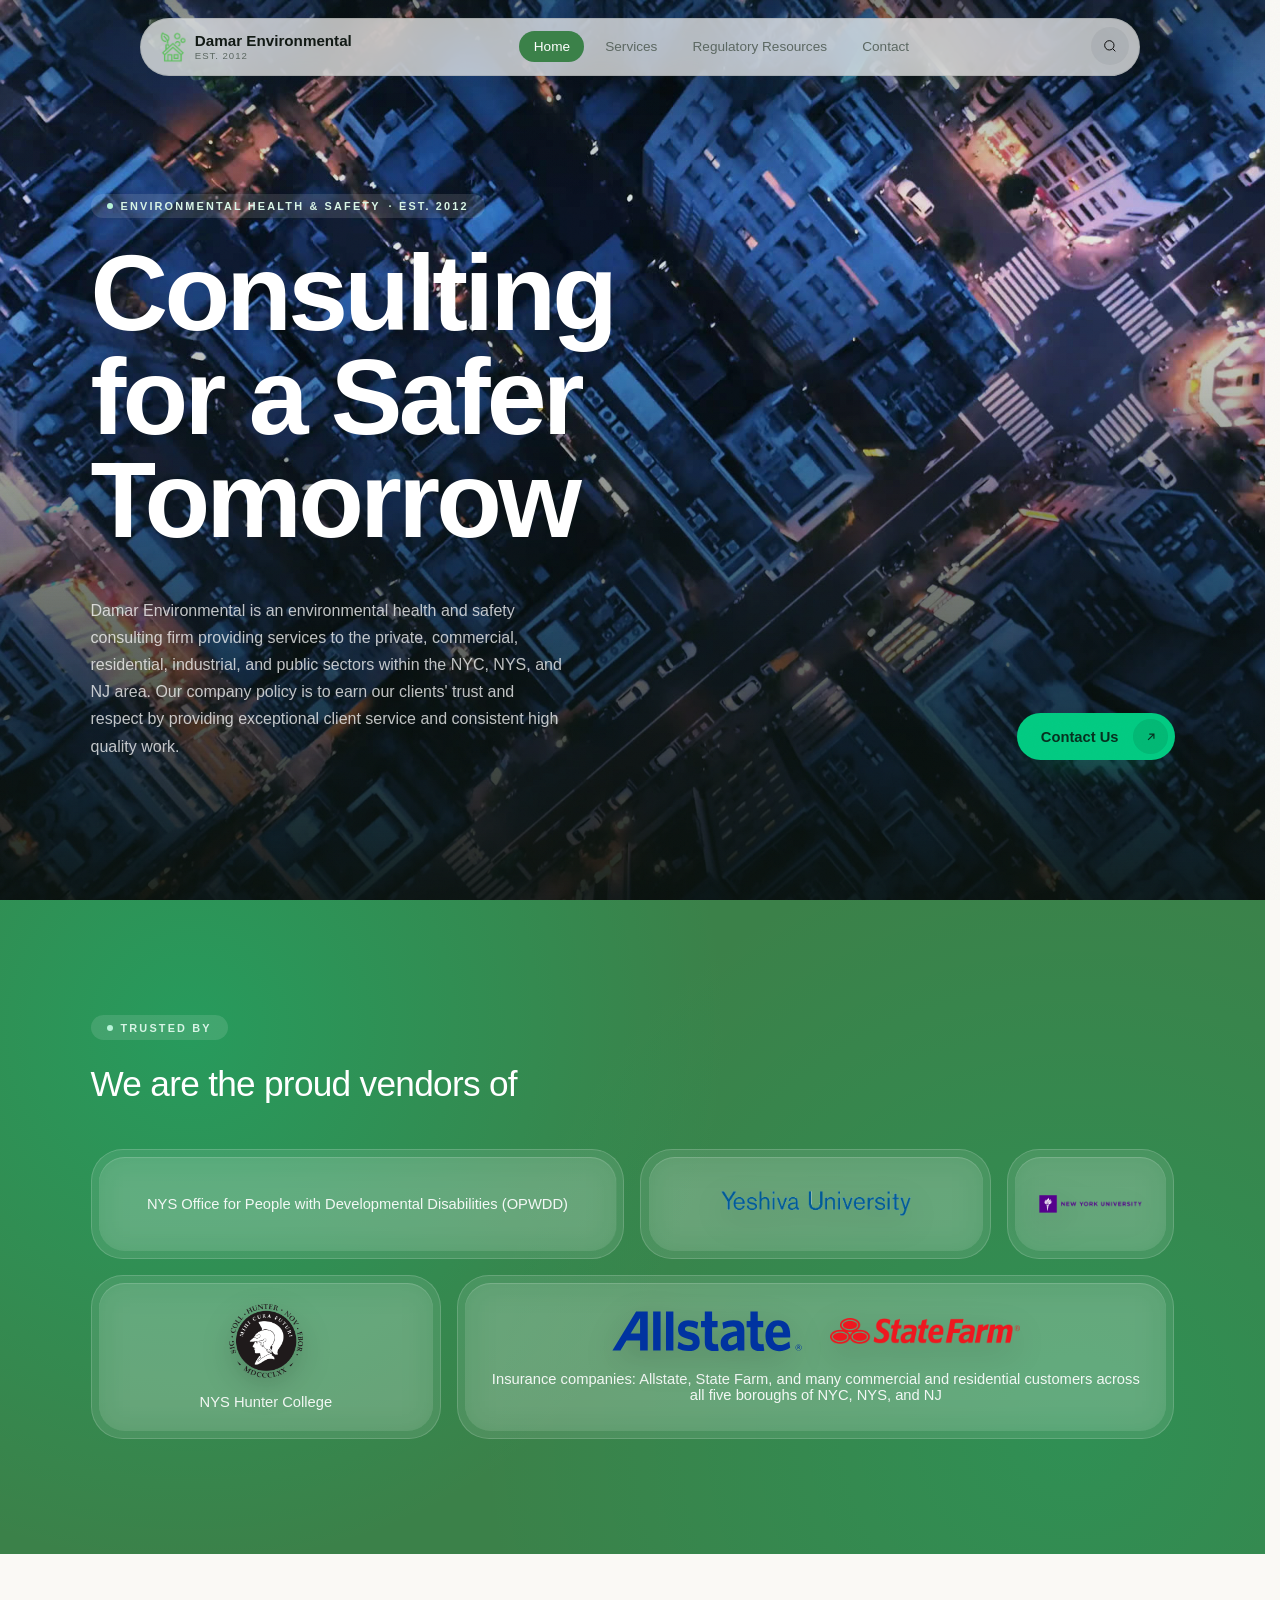
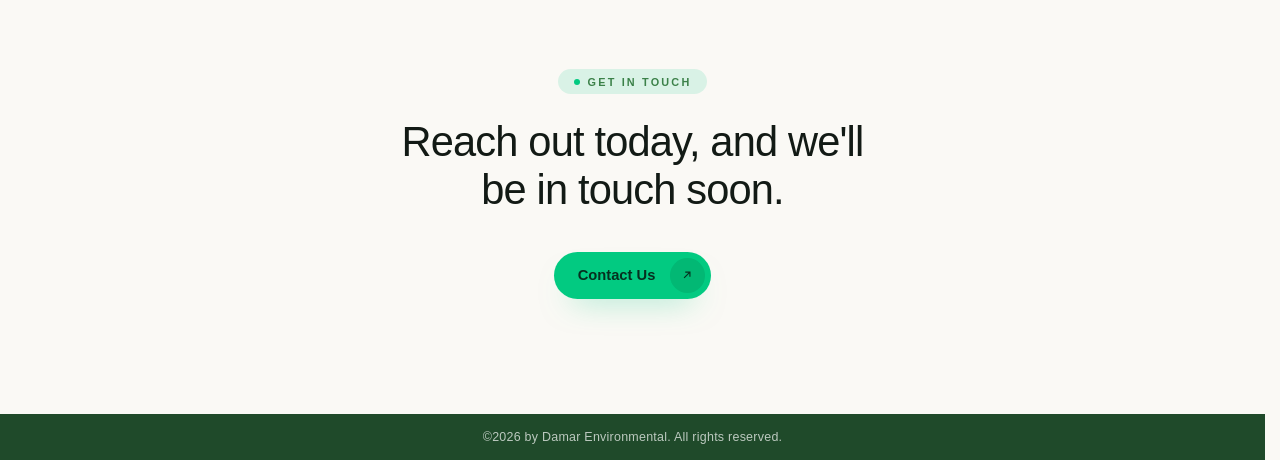
==== commit dfec5de9: "Try a full-screen video hero (redesign idea) Experimental home hero: the aerial city film fills the " ====
--- a/index.html
+++ b/index.html
@@ -102,10 +102,16 @@
 </div>
 
 <section class="hero">
-  <div class="container hero-grid">
-    <div class="reveal">
-      <div class="eyebrow">Environmental Health &amp; Safety &middot; Est. 2012</div>
-      <h1>Consulting for a Safer Tomorrow</h1>
+  <div class="hero-video" aria-hidden="true">
+    <video autoplay muted loop playsinline preload="auto" poster="images/hero-poster.jpg">
+      <source src="images/hero-bg-mobile.mp4" type="video/mp4" media="(max-width: 860px)">
+      <source src="images/hero-bg.mp4" type="video/mp4">
+    </video>
+  </div>
+  <div class="container hero-content">
+    <div class="eyebrow on-dark reveal">Environmental Health &amp; Safety<span class="hero-est"> &middot; Est. 2012</span></div>
+    <h1 class="reveal d1">Consulting for a Safer Tomorrow</h1>
+    <div class="hero-foot reveal d2">
       <p class="lede">Damar Environmental is an environmental health and safety consulting firm providing services to the private, commercial, residential, industrial, and public sectors within the NYC, NYS, and NJ area. Our company policy is to earn our clients' trust and respect by providing exceptional client service and consistent high quality work.</p>
       <a href="contact/index.html" class="btn">
         Contact Us
@@ -114,10 +120,10 @@
         </span>
       </a>
     </div>
-    <div class="hero-media reveal d2">
-      <video autoplay muted loop playsinline poster="images/hero-poster.jpg">
-        <source src="images/hero-bg.mp4" type="video/mp4">
-      </video>
+    <div class="hero-meta reveal d3">
+      <span>NYC &middot; NYS &middot; NJ</span>
+      <span class="hero-meta-services">Asbestos &middot; Lead &middot; Mold &amp; Indoor Air</span>
+      <span class="hero-scroll">Scroll<i></i></span>
     </div>
   </div>
 </section>
@@ -129,7 +135,7 @@
     <div class="vendor-grid">
       <div class="bezel on-green reveal">
         <div class="bezel-inner vendor-card">
-          <span>NYS OPWDD &mdash; NYS Office For People with Developmental Disabilities</span>
+          <span>NYS Office for People with Developmental Disabilities (OPWDD)</span>
         </div>
       </div>
       <div class="bezel on-green reveal d1">
@@ -164,7 +170,7 @@
 <section class="home-cta">
   <div class="container">
     <div class="eyebrow reveal">Get In Touch</div>
-    <h2 class="reveal d1">We'll be in touch soon &mdash; reach out today.</h2>
+    <h2 class="reveal d1">Reach out today, and we'll be in touch soon.</h2>
     <div class="signup-row reveal d2">
       <a href="contact/index.html" class="btn">
         Contact Us
--- a/css/style.css
+++ b/css/style.css
@@ -709,60 +709,145 @@
 .reveal.d4 { transition-delay: 0.32s; }
 
 /* ================= HOME ================= */
+/* full-screen video hero: the film fills the viewport, a deep green-black
+   wash keeps the type legible, and the copy sits anchored bottom-left */
 .hero {
-  padding: clamp(7.5rem, 14vw, 10rem) 0 clamp(3rem, 6vw, 5rem);
-}
-
-.hero-grid {
-  display: grid;
-  grid-template-columns: 1.05fr 0.95fr;
-  gap: clamp(2rem, 5vw, 4rem);
-  align-items: center;
-}
-
-.hero h1 {
-  font-size: clamp(2.6rem, 5vw, 4.4rem);
-  font-weight: 600;
-  line-height: 1.04;
-  color: var(--ink);
-  margin-bottom: 1.6rem;
-}
-
-.hero p.lede {
-  font-size: 1.08rem;
-  line-height: 1.7;
-  color: var(--ink-soft);
-  max-width: 46ch;
-  margin-bottom: 2.2rem;
-}
-
-.hero-media {
   position: relative;
-  border-radius: 2.2rem;
+  isolation: isolate;
+  min-height: 100vh;
+  min-height: 100svh;
+  display: flex;
+  align-items: flex-end;
   overflow: hidden;
-  aspect-ratio: 4 / 5;
-  transform: rotate(1.5deg);
-  box-shadow: 0 60px 90px -40px rgba(18,26,21,0.35);
-}
-
-.hero-media video, .hero-media img {
+  background: #0d1712 url('../images/hero-poster.jpg') center / cover no-repeat;
+  color: var(--white);
+  padding: 8rem 0 clamp(1.6rem, 3vw, 2.4rem);
+}
+
+.hero-video {
   position: absolute;
   inset: 0;
+  z-index: -1;
+}
+
+.hero-video video {
   width: 100%;
   height: 100%;
   object-fit: cover;
-}
-
-.hero-media::after {
+  animation: hero-drift 2.4s var(--ease-soft) both;
+}
+
+/* tint the cool blue footage toward the brand green, then darken the
+   lower half where the copy lives */
+.hero-video::before,
+.hero-video::after {
   content: "";
   position: absolute;
   inset: 0;
-  background: linear-gradient(200deg, rgba(31,74,42,0.05), rgba(18,26,21,0.55));
+}
+
+.hero-video::before {
+  background: rgba(31, 74, 42, 0.35);
+  mix-blend-mode: multiply;
+}
+
+.hero-video::after {
+  background:
+    linear-gradient(180deg, rgba(10, 18, 13, 0.45) 0%, rgba(10, 18, 13, 0) 22%),
+    linear-gradient(0deg, rgba(10, 18, 13, 0.92) 0%, rgba(10, 18, 13, 0.55) 38%, rgba(10, 18, 13, 0.1) 72%);
+}
+
+@keyframes hero-drift {
+  from { transform: scale(1.08); }
+  to { transform: scale(1); }
+}
+
+.hero-content { width: 100%; }
+
+.hero h1 {
+  font-size: clamp(3rem, 8.4vw, 7.6rem);
+  font-weight: 600;
+  line-height: 0.96;
+  letter-spacing: -0.035em;
+  max-width: 11ch;
+  margin-bottom: clamp(1.8rem, 3.5vw, 2.8rem);
+  text-wrap: balance;
+}
+
+.hero-foot {
+  display: flex;
+  align-items: flex-end;
+  justify-content: space-between;
+  gap: 2rem 4rem;
+}
+
+.hero p.lede {
+  font-size: 1rem;
+  line-height: 1.7;
+  color: rgba(255, 255, 255, 0.74);
+  max-width: 54ch;
+  margin: 0;
+}
+
+.hero .btn { flex-shrink: 0; }
+
+.hero-meta {
+  display: flex;
+  justify-content: space-between;
+  align-items: center;
+  gap: 1rem;
+  margin-top: clamp(2.2rem, 5vw, 3.6rem);
+  padding-top: 1.1rem;
+  border-top: 1px solid rgba(255, 255, 255, 0.16);
+  font-size: 0.7rem;
+  letter-spacing: 0.18em;
+  text-transform: uppercase;
+  color: rgba(255, 255, 255, 0.6);
+}
+
+.hero-scroll {
+  display: inline-flex;
+  align-items: center;
+  gap: 0.7rem;
+}
+
+/* a thin line with a light running down it */
+.hero-scroll i {
+  position: relative;
+  width: 1px;
+  height: 1.6rem;
+  overflow: hidden;
+  background: rgba(255, 255, 255, 0.2);
+}
+
+.hero-scroll i::after {
+  content: "";
+  position: absolute;
+  left: 0;
+  top: 0;
+  width: 1px;
+  height: 45%;
+  background: var(--white);
+  animation: hero-scroll-run 2.2s var(--ease) infinite;
+}
+
+@keyframes hero-scroll-run {
+  from { transform: translateY(-100%); }
+  to { transform: translateY(230%); }
 }
 
 @media (max-width: 860px) {
-  .hero-grid { grid-template-columns: 1fr; }
-  .hero-media { transform: none; aspect-ratio: 16/10; order: -1; }
+  .hero { padding-top: 7rem; }
+  .hero-foot { flex-direction: column; align-items: flex-start; }
+  .hero p.lede { font-size: 0.95rem; }
+  .hero-est { display: none; }
+  .hero-meta-services { display: none; }
+}
+
+@media (prefers-reduced-motion: reduce) {
+  /* the poster on .hero stands in for the film */
+  .hero-video video { display: none; }
+  .hero-scroll i::after { animation: none; }
 }
 
 /* vendors band */
@@ -1300,6 +1385,38 @@
 
 .field textarea { min-height: 130px; resize: vertical; }
 
+/* inline validation (contact-form.js), replacing the browser's bubble */
+.field.has-error input, .field.has-error textarea { border-color: rgba(179, 38, 30, 0.5); }
+.field.has-error input:focus, .field.has-error textarea:focus {
+  border-color: #b3261e;
+  box-shadow: 0 0 0 4px rgba(179, 38, 30, 0.08);
+}
+
+.field-error {
+  display: flex;
+  align-items: center;
+  gap: 0.45rem;
+  margin: 0.45rem 0 0 0.25rem;
+  font-size: 0.76rem;
+  letter-spacing: 0.01em;
+  color: #b3261e;
+  animation: field-error-in 0.3s var(--ease) both;
+}
+
+.field-error::before {
+  content: "";
+  width: 5px;
+  height: 5px;
+  border-radius: 50%;
+  background: currentColor;
+  flex-shrink: 0;
+}
+
+@keyframes field-error-in {
+  from { opacity: 0; transform: translateY(-4px); }
+  to { opacity: 1; transform: none; }
+}
+
 .btn:disabled { opacity: 0.55; cursor: not-allowed; box-shadow: none; transform: none; }
 .btn:disabled .icon-circle { transform: none; }
 
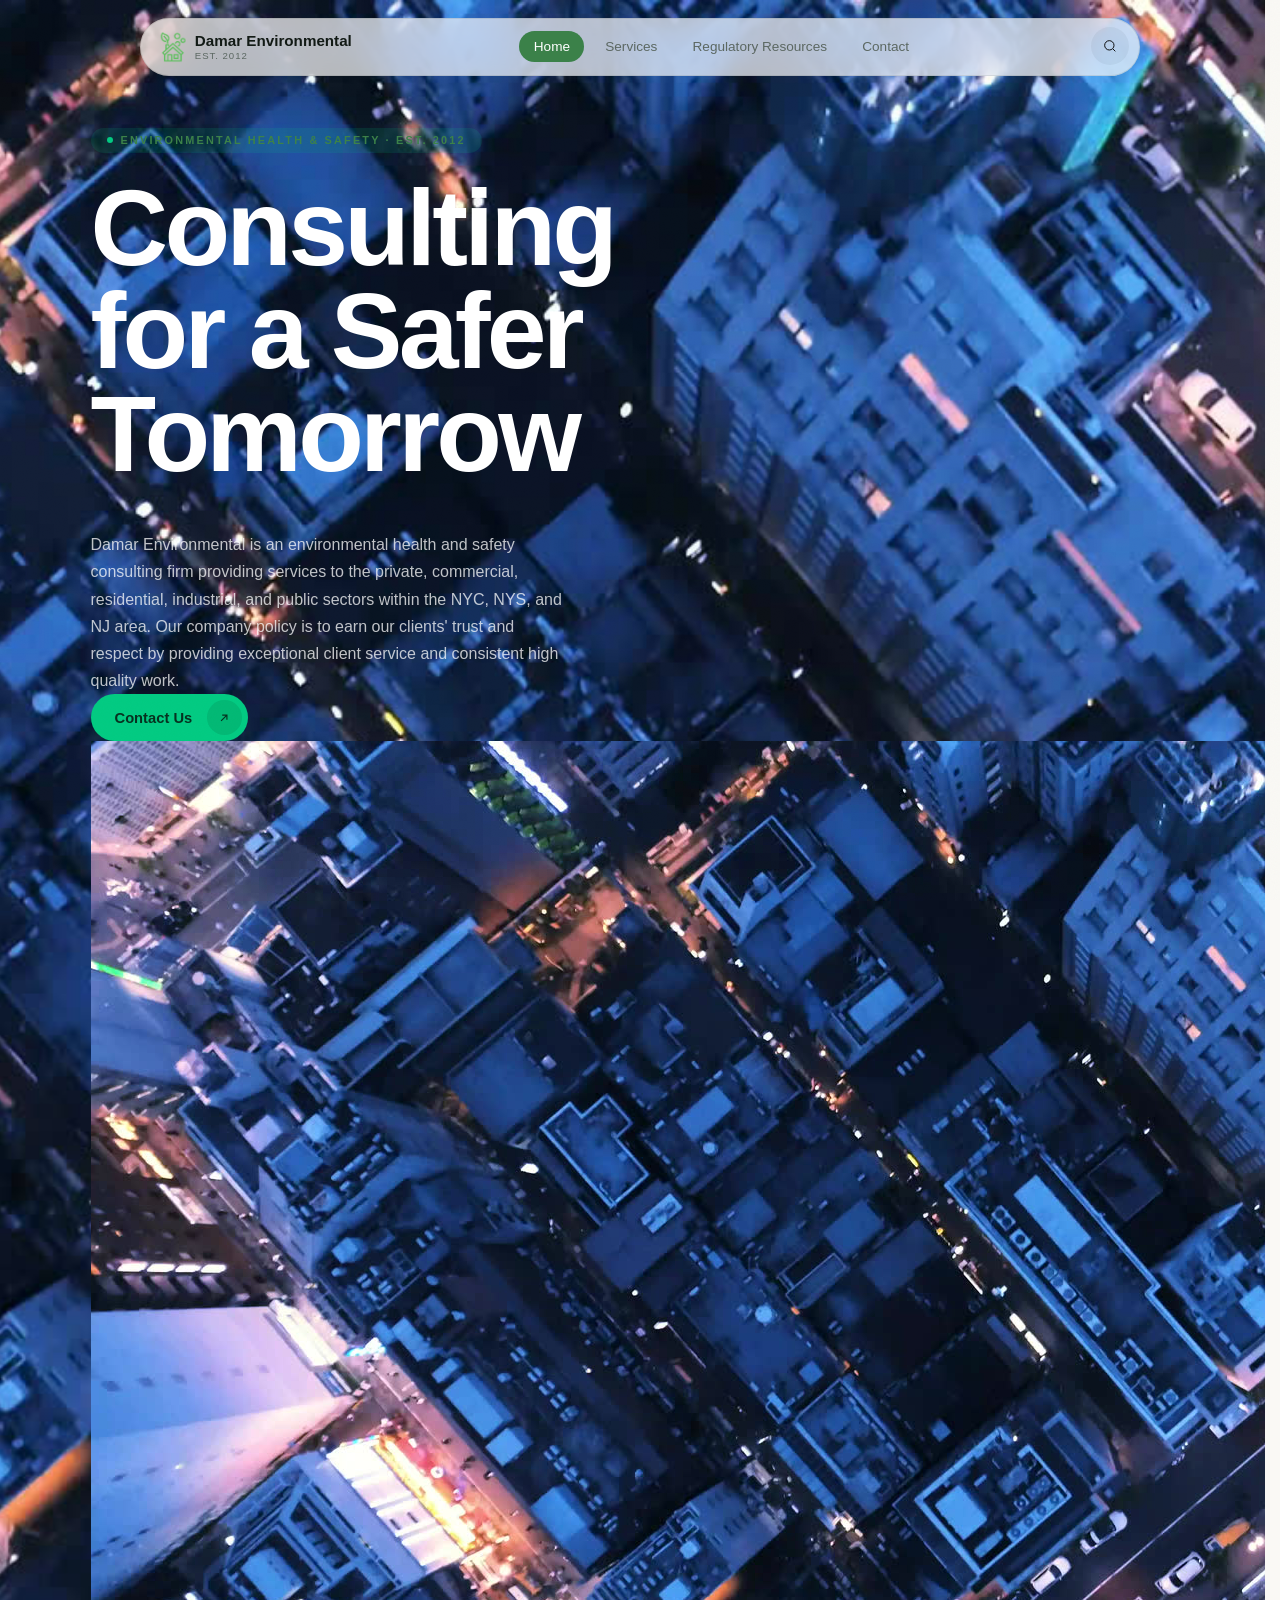
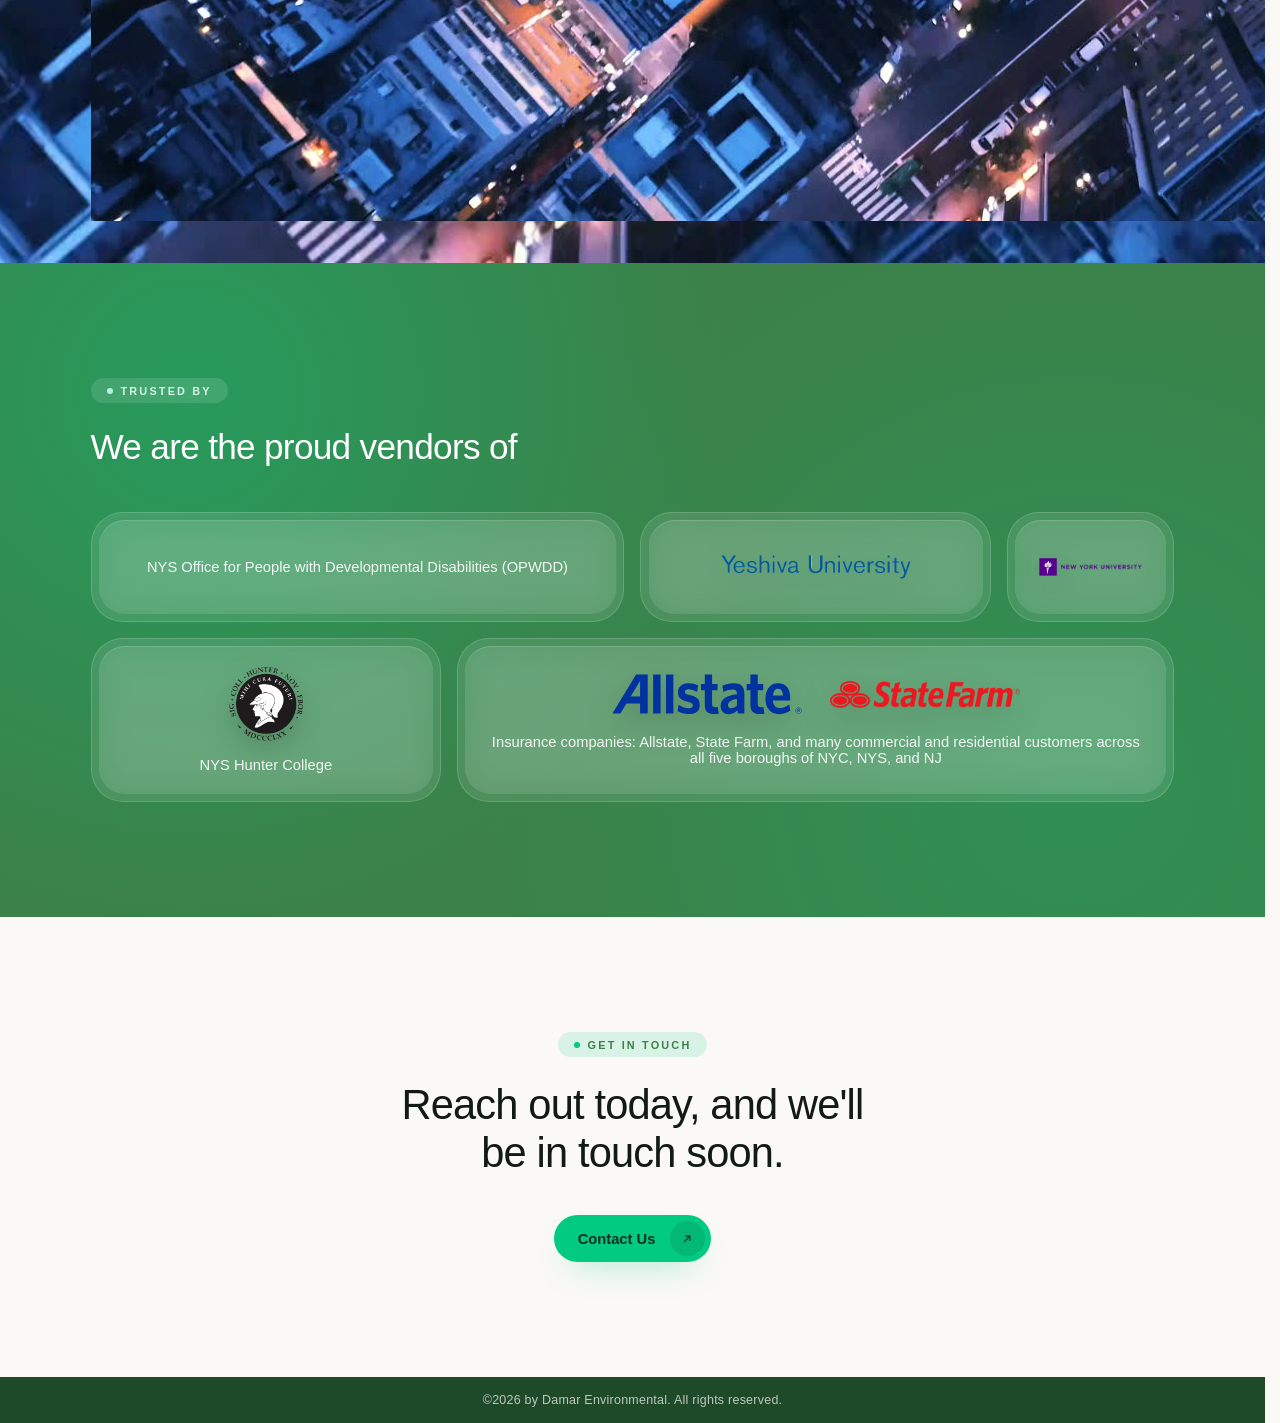
==== commit 049cad03: "Remove em dashes from site copy Reword the affected sentences to read cleanly without them (home ven" ====
--- a/index.html
+++ b/index.html
@@ -102,16 +102,10 @@
 </div>
 
 <section class="hero">
-  <div class="hero-video" aria-hidden="true">
-    <video autoplay muted loop playsinline preload="auto" poster="images/hero-poster.jpg">
-      <source src="images/hero-bg-mobile.mp4" type="video/mp4" media="(max-width: 860px)">
-      <source src="images/hero-bg.mp4" type="video/mp4">
-    </video>
-  </div>
-  <div class="container hero-content">
-    <div class="eyebrow on-dark reveal">Environmental Health &amp; Safety<span class="hero-est"> &middot; Est. 2012</span></div>
-    <h1 class="reveal d1">Consulting for a Safer Tomorrow</h1>
-    <div class="hero-foot reveal d2">
+  <div class="container hero-grid">
+    <div class="reveal">
+      <div class="eyebrow">Environmental Health &amp; Safety &middot; Est. 2012</div>
+      <h1>Consulting for a Safer Tomorrow</h1>
       <p class="lede">Damar Environmental is an environmental health and safety consulting firm providing services to the private, commercial, residential, industrial, and public sectors within the NYC, NYS, and NJ area. Our company policy is to earn our clients' trust and respect by providing exceptional client service and consistent high quality work.</p>
       <a href="contact/index.html" class="btn">
         Contact Us
@@ -120,10 +114,10 @@
         </span>
       </a>
     </div>
-    <div class="hero-meta reveal d3">
-      <span>NYC &middot; NYS &middot; NJ</span>
-      <span class="hero-meta-services">Asbestos &middot; Lead &middot; Mold &amp; Indoor Air</span>
-      <span class="hero-scroll">Scroll<i></i></span>
+    <div class="hero-media reveal d2">
+      <video autoplay muted loop playsinline poster="images/hero-poster.jpg">
+        <source src="images/hero-bg.mp4" type="video/mp4">
+      </video>
     </div>
   </div>
 </section>
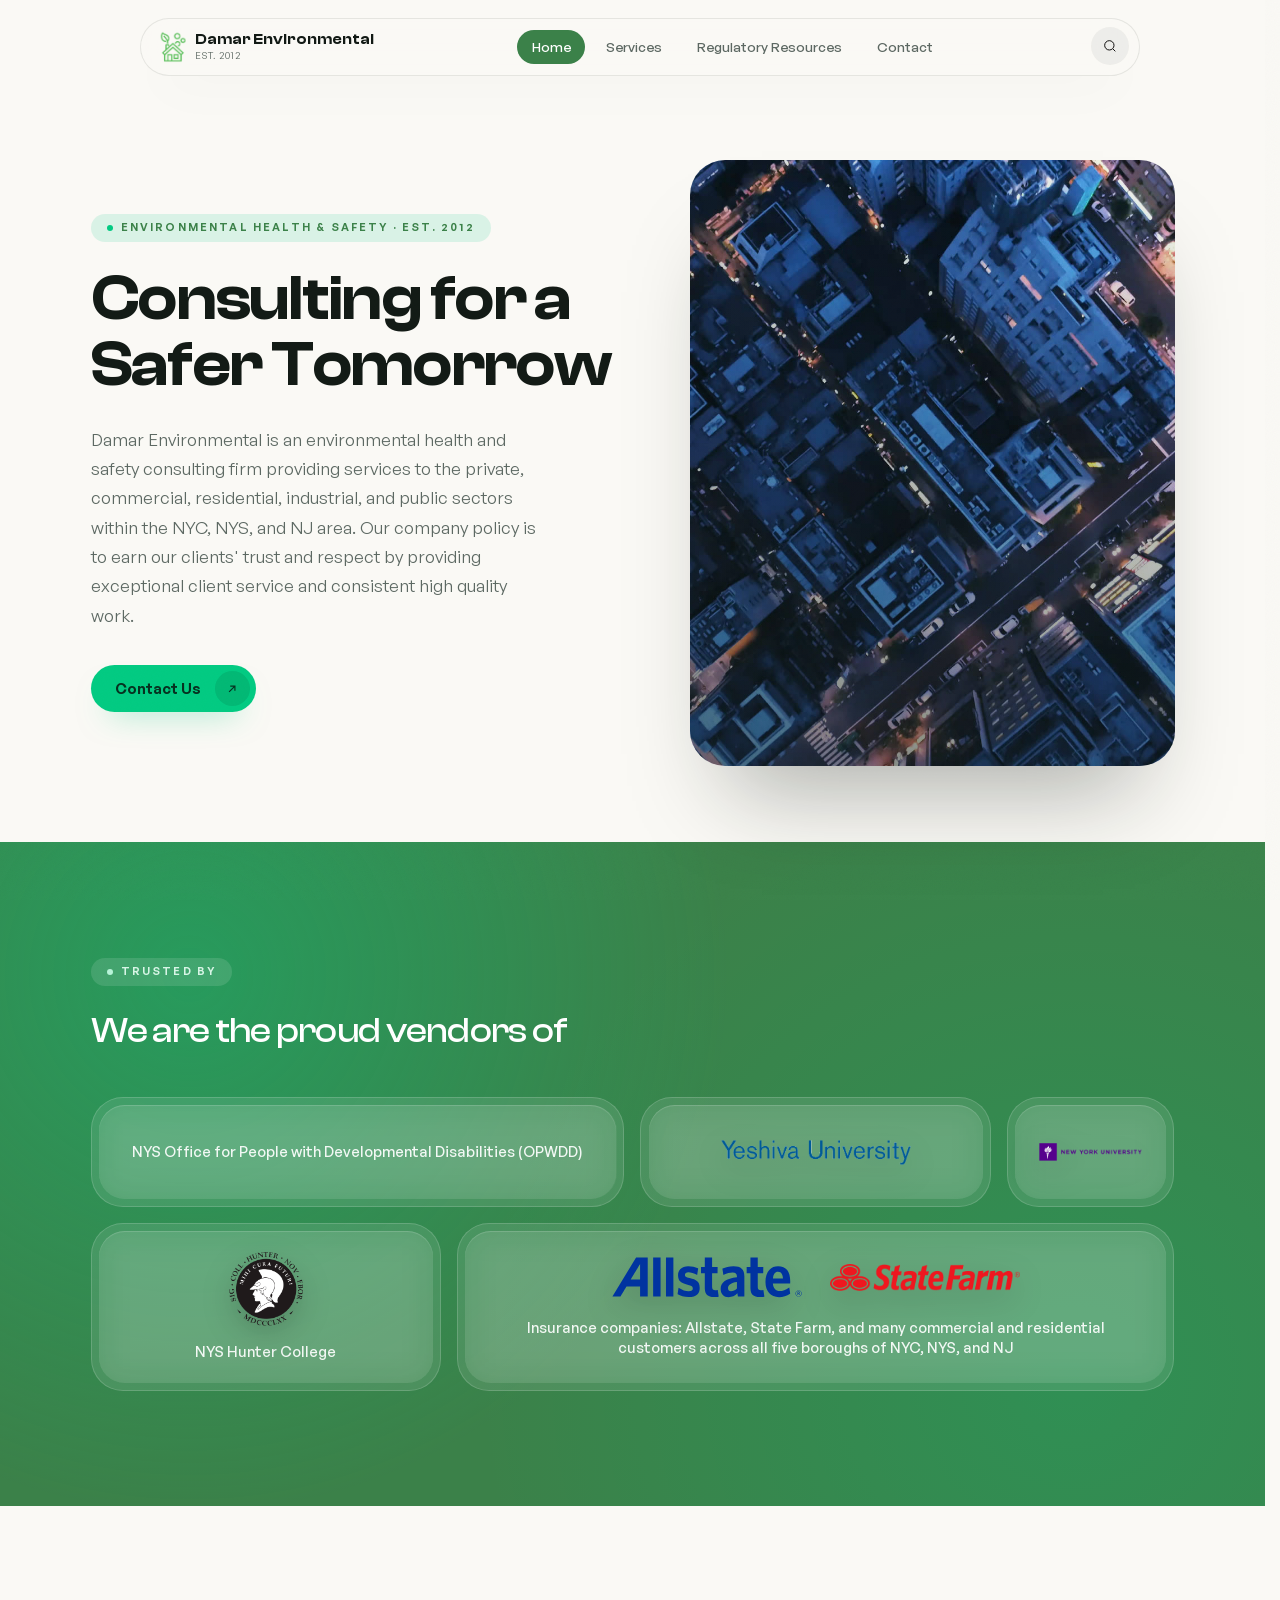
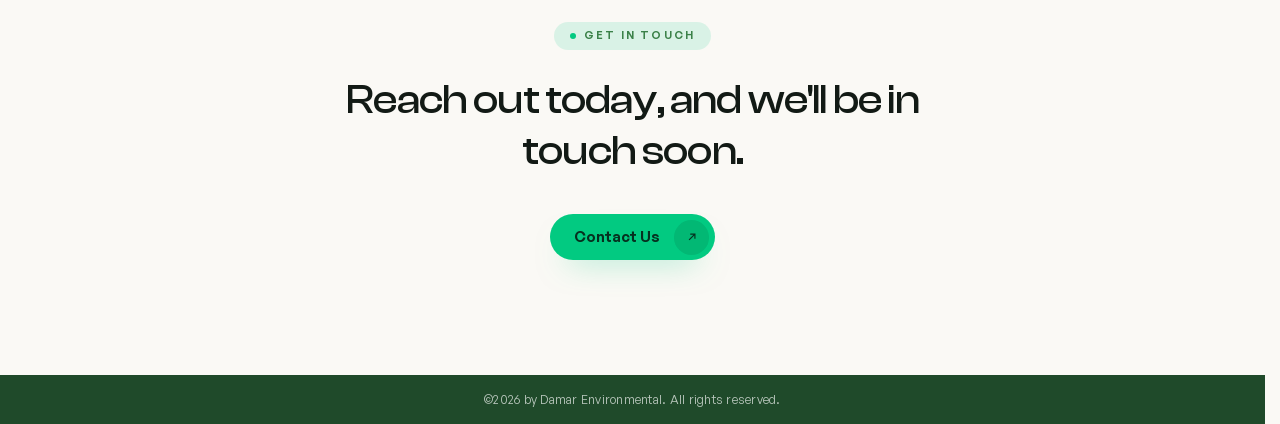
==== commit f07d07c1: "Fix accessibility, motion, and performance issues - Let modified clicks (ctrl/cmd/shift/middle) on n" ====
--- a/index.html
+++ b/index.html
@@ -3,9 +3,9 @@
 <head>
 <meta charset="UTF-8">
 <script>/* arriving from another page on this site (flag set in main.js): keep the top bar static, skip its intro */try{if(sessionStorage.getItem('navStatic')){sessionStorage.removeItem('navStatic');document.documentElement.classList.add('nav-static')}}catch(e){}</script>
-<link rel="preload" href="https://cdn.fontshare.com/wf/3RZHWSNONLLWJK3RLPEKUZOMM56GO4LJ/BPDRY7AHVI3MCDXXVXTQQ76H3UXA63S3/SB2OEB6IKZPRR6JT4GFJ2TFT6HBB6AZN.woff2" as="font" type="font/woff2" crossorigin>
-<link rel="preload" href="https://cdn.fontshare.com/wf/MFQT7HFGCR2L5ULQTW6YXYZXXHMPKLJ3/YWQ244D6TACUX5JBKATPOW5I5MGJ3G73/7YY3ZAAE3TRV2LANYOLXNHTPHLXVWTKH.woff2" as="font" type="font/woff2" crossorigin>
-<link rel="preload" href="https://cdn.fontshare.com/wf/FPDAZ2S6SW4QMSRIIKNNGTPM6VIXYMKO/5HNPQ453FRLIQWV2FNOBUU3FKTDZQVSG/Z3MGHFHX6DCTLQ55LJYRJ5MDCZPMFZU6.woff2" as="font" type="font/woff2" crossorigin>
+<link rel="preload" href="fonts/general-sans-500.woff2" as="font" type="font/woff2" crossorigin>
+<link rel="preload" href="fonts/general-sans-400.woff2" as="font" type="font/woff2" crossorigin>
+<link rel="preload" href="fonts/clash-display-600.woff2" as="font" type="font/woff2" crossorigin>
 <meta name="viewport" content="width=device-width, initial-scale=1.0">
 <title>Damar Environmental | Environmental Health &amp; Safety Consulting</title>
 <meta name="description" content="Damar Environmental is an environmental health and safety consulting firm serving the private, commercial, residential, industrial, and public sectors across NYC, NYS, and NJ since 2012.">
@@ -20,6 +20,7 @@
 <meta property="og:site_name" content="Damar Environmental">
 <meta property="og:title" content="Damar Environmental | Environmental Health &amp; Safety Consulting">
 <meta property="og:description" content="Environmental health and safety consulting for private, commercial, residential, industrial, and public sectors across NYC, NYS, and NJ since 2012.">
+<link rel="canonical" href="https://damarenv.com/">
 <meta property="og:url" content="https://damarenv.com/">
 <meta property="og:image" content="https://damarenv.com/images/og-image.png">
 <meta property="og:image:width" content="1200">
@@ -30,6 +31,7 @@
 <meta name="twitter:image" content="https://damarenv.com/images/og-image.png">
 
 <link rel="stylesheet" href="css/style.css">
+<noscript><style>.reveal{opacity:1;transform:none;filter:none}</style></noscript>
 
 <script type="application/ld+json">
 {
@@ -73,17 +75,17 @@
       <li><a href="contact/index.html">Contact</a></li>
     </ul>
     <div class="nav-actions">
-      <button class="icon-btn search-btn" aria-label="Search" type="button">
+      <button class="icon-btn search-btn" aria-label="Search" aria-expanded="false" type="button">
         <svg class="icon-search" viewBox="0 0 24 24" fill="none" stroke="currentColor" stroke-width="1.4"><circle cx="11" cy="11" r="7"/><path d="M20 20l-3.5-3.5"/></svg>
         <svg class="icon-close" viewBox="0 0 24 24" fill="none" stroke="currentColor" stroke-width="1.4"><path d="M6 6l12 12M18 6L6 18"/></svg>
       </button>
-      <button class="icon-btn nav-toggle" aria-label="Menu">
+      <button class="icon-btn nav-toggle" aria-label="Menu" aria-expanded="false" type="button">
         <span></span><span></span><span></span>
       </button>
     </div>
     <div class="nav-search-wrap">
       <svg width="16" height="16" viewBox="0 0 24 24" fill="none" stroke="currentColor" stroke-width="1.4"><circle cx="11" cy="11" r="7"/><path d="M20 20l-3.5-3.5"/></svg>
-      <input type="search" class="nav-search-input" placeholder="Search the regulations...">
+      <input type="search" class="nav-search-input" aria-label="Search the regulations" placeholder="Search the regulations...">
     </div>
   </div>
 </nav>
@@ -91,7 +93,7 @@
 <div class="nav-overlay">
   <div class="nav-overlay-search">
     <svg width="16" height="16" viewBox="0 0 24 24" fill="none" stroke="currentColor" stroke-width="1.4"><circle cx="11" cy="11" r="7"/><path d="M20 20l-3.5-3.5"/></svg>
-    <input type="search" class="overlay-search-input" placeholder="Search the regulations...">
+    <input type="search" class="overlay-search-input" aria-label="Search the regulations" placeholder="Search the regulations...">
   </div>
   <ul>
     <li><a href="index.html">Home</a></li>
@@ -116,7 +118,8 @@
     </div>
     <div class="hero-media reveal d2">
       <video autoplay muted loop playsinline poster="images/hero-poster.jpg">
-        <source src="images/hero-bg.mp4" type="video/mp4">
+        <!-- desktop only, and not for reduced-motion users: everyone else gets the poster and skips the 4 MB download -->
+        <source src="images/hero-bg.mp4" type="video/mp4" media="(min-width: 861px) and (prefers-reduced-motion: no-preference)">
       </video>
     </div>
   </div>
--- a/css/style.css
+++ b/css/style.css
@@ -1,14 +1,15 @@
-/* Fonts (Fontshare: Clash Display + General Sans), declared here directly instead of
-   @import-ing their CSS so the browser finds the files sooner. font-display: block
-   avoids flashing the fallback font on each page load; the top-bar faces are also
-   preloaded in every page's <head>. */
-@font-face { font-family: 'Clash Display'; src: url('https://cdn.fontshare.com/wf/VFMK2COV3DN37JR7JQ4CAOJPZ7KWKNY7/ODD5YJNDLHZZB2MIT3DPVH4EIHAMZ34D/BSY64LPTT3OPLVKAZKL3AHKRWZ3D74AC.woff2') format('woff2'); font-weight: 400; font-style: normal; font-display: block; }
-@font-face { font-family: 'Clash Display'; src: url('https://cdn.fontshare.com/wf/2GQIT54GKQY3JRFTSHS4ARTRNRQISSAA/3CIP5EBHRRHE5FVQU3VFROPUERNDSTDF/JTSL5QESUXATU47LCPUNHZQBDDIWDOSW.woff2') format('woff2'); font-weight: 500; font-style: normal; font-display: block; }
-@font-face { font-family: 'Clash Display'; src: url('https://cdn.fontshare.com/wf/FPDAZ2S6SW4QMSRIIKNNGTPM6VIXYMKO/5HNPQ453FRLIQWV2FNOBUU3FKTDZQVSG/Z3MGHFHX6DCTLQ55LJYRJ5MDCZPMFZU6.woff2') format('woff2'); font-weight: 600; font-style: normal; font-display: block; }
-@font-face { font-family: 'Clash Display'; src: url('https://cdn.fontshare.com/wf/BFBSY7LX5W2U2EROCLVVTQP4VS7S4PC3/IIUX4FGTMD2LK2VWD3RVTAS4SSMUN7B5/53RZKGODFYDW3QHTIL7IPOWTBCSUEZK7.woff2') format('woff2'); font-weight: 700; font-style: normal; font-display: block; }
-@font-face { font-family: 'General Sans'; src: url('https://cdn.fontshare.com/wf/MFQT7HFGCR2L5ULQTW6YXYZXXHMPKLJ3/YWQ244D6TACUX5JBKATPOW5I5MGJ3G73/7YY3ZAAE3TRV2LANYOLXNHTPHLXVWTKH.woff2') format('woff2'); font-weight: 400; font-style: normal; font-display: block; }
-@font-face { font-family: 'General Sans'; src: url('https://cdn.fontshare.com/wf/3RZHWSNONLLWJK3RLPEKUZOMM56GO4LJ/BPDRY7AHVI3MCDXXVXTQQ76H3UXA63S3/SB2OEB6IKZPRR6JT4GFJ2TFT6HBB6AZN.woff2') format('woff2'); font-weight: 500; font-style: normal; font-display: block; }
-@font-face { font-family: 'General Sans'; src: url('https://cdn.fontshare.com/wf/K46YRH762FH3QJ25IQM3VAXAKCHEXXW4/ISLWQPUZHZF33LRIOTBMFOJL57GBGQ4B/3ZLMEXZEQPLTEPMHTQDAUXP5ZZXCZAEN.woff2') format('woff2'); font-weight: 600; font-style: normal; font-display: block; }
+/* Fonts (Fontshare: Clash Display + General Sans), self-hosted in /fonts so they
+   don't depend on Fontshare's hashed CDN URLs. font-display: fallback hides text
+   for at most ~100ms, then shows the fallback font rather than leaving the page
+   blank on a slow connection; the top-bar faces are also preloaded in every
+   page's <head> so they normally arrive inside that window. */
+@font-face { font-family: 'Clash Display'; src: url('../fonts/clash-display-400.woff2') format('woff2'); font-weight: 400; font-style: normal; font-display: fallback; }
+@font-face { font-family: 'Clash Display'; src: url('../fonts/clash-display-500.woff2') format('woff2'); font-weight: 500; font-style: normal; font-display: fallback; }
+@font-face { font-family: 'Clash Display'; src: url('../fonts/clash-display-600.woff2') format('woff2'); font-weight: 600; font-style: normal; font-display: fallback; }
+@font-face { font-family: 'Clash Display'; src: url('../fonts/clash-display-700.woff2') format('woff2'); font-weight: 700; font-style: normal; font-display: fallback; }
+@font-face { font-family: 'General Sans'; src: url('../fonts/general-sans-400.woff2') format('woff2'); font-weight: 400; font-style: normal; font-display: fallback; }
+@font-face { font-family: 'General Sans'; src: url('../fonts/general-sans-500.woff2') format('woff2'); font-weight: 500; font-style: normal; font-display: fallback; }
+@font-face { font-family: 'General Sans'; src: url('../fonts/general-sans-600.woff2') format('woff2'); font-weight: 600; font-style: normal; font-display: fallback; }
 
 :root {
   /* brand (kept from original site) */
@@ -453,7 +454,7 @@
   z-index: 0;
   border-radius: 999px;
   pointer-events: none;
-  transition: transform 0.5s var(--ease), width 0.5s var(--ease), height 0.5s var(--ease);
+  transition: transform 0.5s var(--ease), width 0.5s var(--ease), height 0.5s var(--ease), opacity 0.3s var(--ease);
 }
 
 .nav-pill::before {
@@ -467,6 +468,8 @@
 }
 
 .nav-pill.no-anim { transition: none; }
+/* no current page in the nav (search results, 404): hide until hovered */
+.nav-pill.is-hidden { opacity: 0; }
 
 .nav-actions {
   display: flex;
@@ -709,145 +712,60 @@
 .reveal.d4 { transition-delay: 0.32s; }
 
 /* ================= HOME ================= */
-/* full-screen video hero: the film fills the viewport, a deep green-black
-   wash keeps the type legible, and the copy sits anchored bottom-left */
 .hero {
+  padding: clamp(7.5rem, 14vw, 10rem) 0 clamp(3rem, 6vw, 5rem);
+}
+
+.hero-grid {
+  display: grid;
+  grid-template-columns: 1.05fr 0.95fr;
+  gap: clamp(2rem, 5vw, 4rem);
+  align-items: center;
+}
+
+.hero h1 {
+  font-size: clamp(2.6rem, 5vw, 4.4rem);
+  font-weight: 600;
+  line-height: 1.04;
+  color: var(--ink);
+  margin-bottom: 1.6rem;
+}
+
+.hero p.lede {
+  font-size: 1.08rem;
+  line-height: 1.7;
+  color: var(--ink-soft);
+  max-width: 46ch;
+  margin-bottom: 2.2rem;
+}
+
+.hero-media {
   position: relative;
-  isolation: isolate;
-  min-height: 100vh;
-  min-height: 100svh;
-  display: flex;
-  align-items: flex-end;
+  border-radius: 2.2rem;
   overflow: hidden;
-  background: #0d1712 url('../images/hero-poster.jpg') center / cover no-repeat;
-  color: var(--white);
-  padding: 8rem 0 clamp(1.6rem, 3vw, 2.4rem);
-}
-
-.hero-video {
+  aspect-ratio: 4 / 5;
+  transform: rotate(1.5deg);
+  box-shadow: 0 60px 90px -40px rgba(18,26,21,0.35);
+}
+
+.hero-media video, .hero-media img {
   position: absolute;
   inset: 0;
-  z-index: -1;
-}
-
-.hero-video video {
   width: 100%;
   height: 100%;
   object-fit: cover;
-  animation: hero-drift 2.4s var(--ease-soft) both;
-}
-
-/* tint the cool blue footage toward the brand green, then darken the
-   lower half where the copy lives */
-.hero-video::before,
-.hero-video::after {
+}
+
+.hero-media::after {
   content: "";
   position: absolute;
   inset: 0;
-}
-
-.hero-video::before {
-  background: rgba(31, 74, 42, 0.35);
-  mix-blend-mode: multiply;
-}
-
-.hero-video::after {
-  background:
-    linear-gradient(180deg, rgba(10, 18, 13, 0.45) 0%, rgba(10, 18, 13, 0) 22%),
-    linear-gradient(0deg, rgba(10, 18, 13, 0.92) 0%, rgba(10, 18, 13, 0.55) 38%, rgba(10, 18, 13, 0.1) 72%);
-}
-
-@keyframes hero-drift {
-  from { transform: scale(1.08); }
-  to { transform: scale(1); }
-}
-
-.hero-content { width: 100%; }
-
-.hero h1 {
-  font-size: clamp(3rem, 8.4vw, 7.6rem);
-  font-weight: 600;
-  line-height: 0.96;
-  letter-spacing: -0.035em;
-  max-width: 11ch;
-  margin-bottom: clamp(1.8rem, 3.5vw, 2.8rem);
-  text-wrap: balance;
-}
-
-.hero-foot {
-  display: flex;
-  align-items: flex-end;
-  justify-content: space-between;
-  gap: 2rem 4rem;
-}
-
-.hero p.lede {
-  font-size: 1rem;
-  line-height: 1.7;
-  color: rgba(255, 255, 255, 0.74);
-  max-width: 54ch;
-  margin: 0;
-}
-
-.hero .btn { flex-shrink: 0; }
-
-.hero-meta {
-  display: flex;
-  justify-content: space-between;
-  align-items: center;
-  gap: 1rem;
-  margin-top: clamp(2.2rem, 5vw, 3.6rem);
-  padding-top: 1.1rem;
-  border-top: 1px solid rgba(255, 255, 255, 0.16);
-  font-size: 0.7rem;
-  letter-spacing: 0.18em;
-  text-transform: uppercase;
-  color: rgba(255, 255, 255, 0.6);
-}
-
-.hero-scroll {
-  display: inline-flex;
-  align-items: center;
-  gap: 0.7rem;
-}
-
-/* a thin line with a light running down it */
-.hero-scroll i {
-  position: relative;
-  width: 1px;
-  height: 1.6rem;
-  overflow: hidden;
-  background: rgba(255, 255, 255, 0.2);
-}
-
-.hero-scroll i::after {
-  content: "";
-  position: absolute;
-  left: 0;
-  top: 0;
-  width: 1px;
-  height: 45%;
-  background: var(--white);
-  animation: hero-scroll-run 2.2s var(--ease) infinite;
-}
-
-@keyframes hero-scroll-run {
-  from { transform: translateY(-100%); }
-  to { transform: translateY(230%); }
+  background: linear-gradient(200deg, rgba(31,74,42,0.05), rgba(18,26,21,0.55));
 }
 
 @media (max-width: 860px) {
-  .hero { padding-top: 7rem; }
-  .hero-foot { flex-direction: column; align-items: flex-start; }
-  .hero p.lede { font-size: 0.95rem; }
-  .hero-est { display: none; }
-  .hero-meta-services { display: none; }
-}
-
-@media (prefers-reduced-motion: reduce) {
-  /* the poster on .hero stands in for the film */
-  .hero-video video { display: none; }
-  .hero-scroll i::after { animation: none; }
+  .hero-grid { grid-template-columns: 1fr; }
+  .hero-media { transform: none; aspect-ratio: 16/10; order: -1; }
 }
 
 /* vendors band */
@@ -1485,3 +1403,22 @@
 .contact-chip:active { transform: translateY(0) scale(0.97); }
 
 .contact-info-col .muted { color: var(--ink-soft); font-size: 0.85rem; margin-top: 1.4rem; }
+
+/* reduced motion: show content without the scroll-in reveals, page
+   cross-fades or smooth scrolling (the top bar intro is handled above, the
+   hero video is paused in main.js). Kept last so it beats the result-card
+   reveal transitions. */
+@media (prefers-reduced-motion: reduce) {
+  html { scroll-behavior: auto; }
+  .reveal,
+  .search-results-list > .reveal,
+  .result-card.reveal.settled {
+    opacity: 1;
+    transform: none;
+    filter: none;
+    transition: none;
+  }
+  ::view-transition-group(*),
+  ::view-transition-old(*),
+  ::view-transition-new(*) { animation: none !important; }
+}
